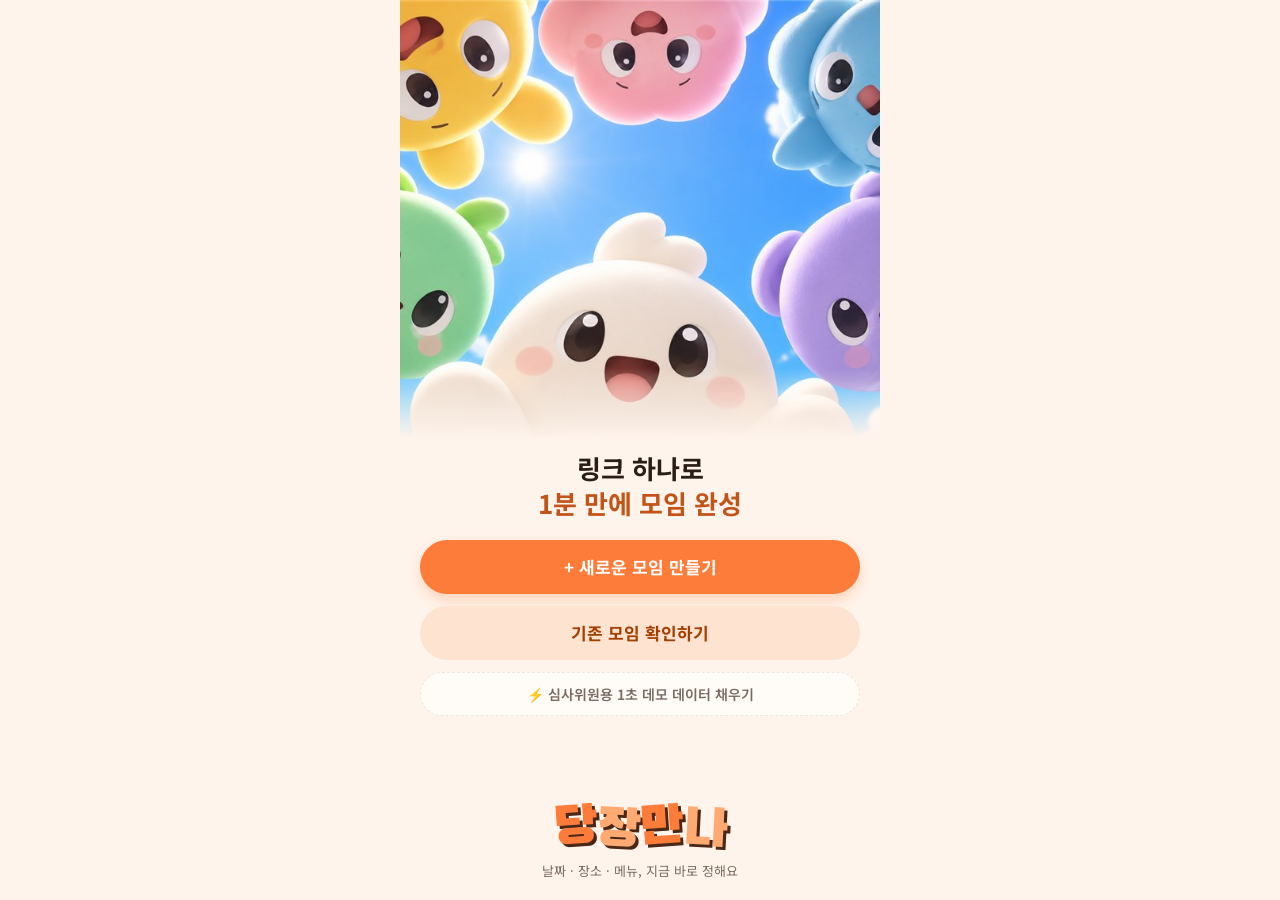
==== index.html @ 0155b20d "[현서] Vercel 연결용 임시 첫 화면(index.html = 모의앱 v4.1 복사본) 추가 Co-Authored-By: Claude Opus 5.5 <noreply@anthr" ====
<!-- 임시 첫 화면: 콘텐츠팀 모의앱 v4.1 복사본. 빌드팀 뼈대(index.html + css/ + js/)가 완성되면 교체합니다. -->
<!DOCTYPE html>
<html lang="ko">
<head>
<meta charset="utf-8">
<meta name="viewport" content="width=device-width, initial-scale=1, viewport-fit=cover">
<title>당장만나 (모의 앱 v4.1)</title>
<link rel="preconnect" href="https://fonts.googleapis.com">
<link rel="preconnect" href="https://fonts.gstatic.com" crossorigin>
<link href="https://fonts.googleapis.com/css2?family=Black+Han+Sans&family=Noto+Sans+KR:wght@400;500;600;700&display=swap" rel="stylesheet">
<style>
/* v3.0 색상: PwC 강조 1~3 + 따뜻한 갈색 보조색, 주황 박스 위 흰 글자 (라이트 테마 전용) */
:root{
  --primary:#FE7C39; --primary-press:#FD5108; --accent1:#FD5108; --peach:#FFAA72;
  --peach-soft:#FFE3D1; --page:#FFF4EC; --card:#FFFFFF; --line:#F1E4DA;
  --brown:#4A2716; --accent:#C2541A; --on-soft:#A33F00;
  --sky:#2F6FD6; --rose:#C8344E; --disabled:#C9BDB4;
  --text:#2B1E16; --text2:#7A6A5F;
  --like-bg:#E6F4EC; --like:#2A7353; --dis-bg:#FDECEF;
  --t-peach:#FFE3D1; --t-mint:#DDF2E6; --t-sky:#DDEBFB; --t-lilac:#EEE4FB; --t-butter:#FFF1C9;
  color-scheme:light;
}
@media (prefers-color-scheme: dark){ :root:not([data-theme="light"]){ --page:#FFF4EC; --text:#2B1E16; } }
:root[data-theme="dark"]{ --page:#FFF4EC; --text:#2B1E16; }
:root{box-sizing:border-box;padding-top:env(safe-area-inset-top,0px);padding-bottom:env(safe-area-inset-bottom,0px)}
html{scroll-padding-top:env(safe-area-inset-top,0px)}
*,*::before,*::after{box-sizing:border-box;margin:0;padding:0}
body{font-family:"Pretendard","Noto Sans KR","Noto Sans CJK KR",sans-serif;background:var(--page);color:var(--text);font-size:16px;line-height:1.5;-webkit-font-smoothing:antialiased}
button{font:inherit;color:inherit;background:none;border:0;cursor:pointer}
input{font:inherit;color:inherit}
:focus-visible{outline:2px solid var(--accent);outline-offset:2px}
#app{max-width:480px;margin:0 auto;background:var(--page)}
.screen{min-height:100vh;min-height:100dvh;display:flex;flex-direction:column}
.fixed{height:100vh;height:100dvh;overflow:hidden}
.head{display:flex;align-items:center;gap:6px;padding:14px 16px 12px;position:sticky;top:env(safe-area-inset-top,0px);background:var(--page);z-index:5}
.head h1{font-size:20px;font-weight:700;flex:1;white-space:nowrap;overflow:hidden;text-overflow:ellipsis}
.back{font-size:26px;line-height:1;width:30px;height:30px;color:var(--text2)}
.body{padding:8px 16px 28px;display:flex;flex-direction:column;gap:12px;flex:1}

.btn{height:54px;border-radius:999px;font-size:17px;font-weight:700;display:flex;align-items:center;justify-content:center;width:100%;padding:0 16px;white-space:nowrap}
.btn-primary{background:var(--primary);color:#fff;box-shadow:0 6px 14px rgba(254,124,57,.28)}
.btn-primary:active{background:var(--primary-press)}
.btn-soft{background:var(--peach-soft);color:var(--on-soft)}
.btn-ghost{height:44px;font-size:14px;font-weight:600;color:var(--text2);border:1.5px dashed var(--line);background:rgba(255,255,255,.6)}
.btn-sm{height:34px;padding:0 16px;border-radius:999px;background:var(--primary);color:#fff;font-size:14px;font-weight:700;flex-shrink:0}

.label{font-size:15px;font-weight:700;color:var(--accent)}
.field{display:flex;flex-direction:column;gap:8px}
.field label{font-size:16px;font-weight:600;color:var(--text2)}
.field label small{font-size:14px;font-weight:400}
.inp{height:54px;border-radius:16px;background:var(--card);border:1px solid var(--line);padding:0 18px;font-size:17px;width:100%}
.inp::placeholder{color:#A0918A;font-size:16px}
.err{font-size:14px;color:var(--rose)}
.hint{font-size:13px;color:var(--text2);padding-left:4px}

.card{background:var(--card);border-radius:22px;padding:16px;display:flex;flex-direction:column;gap:8px;box-shadow:0 2px 10px rgba(122,74,40,.06)}
.card-h{display:flex;align-items:center;gap:10px}
.card-h .ttl{font-size:16px;font-weight:700;flex:1}
.tile{width:34px;height:34px;border-radius:11px;display:flex;align-items:center;justify-content:center;flex-shrink:0}
.tile svg{width:18px;height:18px}
.more{font-size:14px;color:var(--text2);padding:4px 0 4px 8px}
.r1{font-size:18px;font-weight:700;display:flex;flex-wrap:wrap;align-items:center;gap:6px;margin-top:2px}
.rn{font-size:14px;color:var(--text2)}
.nw{white-space:nowrap}
.badge{background:var(--primary);color:#fff;font-size:12px;font-weight:700;border-radius:999px;padding:3px 10px;white-space:nowrap}

.grid3{display:grid;grid-template-columns:repeat(3,1fr);gap:8px}
.grid2{display:grid;grid-template-columns:1fr 1fr;gap:8px}
.chip{height:46px;border-radius:999px;border:1px solid var(--line);background:var(--card);font-size:16px;color:var(--text);white-space:nowrap;width:100%}
.chip.on{background:var(--primary);border-color:var(--primary);color:#fff;font-weight:700}
.chip.on.dark{background:var(--brown);border-color:var(--brown)}
/* v3.1 항목별 선택 색: 날짜·시간=주황, 장소=하늘, 희망=민트, 기피=로즈, 음주=라벤더 */
.c-time .chip.on{background:#FFE3D1;border:1.5px solid #FFAA72;color:#A33F00}
.c-place .chip.on{background:#DDEBFB;border:1.5px solid #8DB4EE;color:#2F65BF}
.c-like .chip.on{background:#DDF2E6;border:1.5px solid #86CDA6;color:#23784F}
.c-dis .chip.on{background:#FDE3E8;border:1.5px solid #EE9AAA;color:#B83A52}
.c-drink .chip.on{background:#EEE4FB;border:1.5px solid #B9A0EC;color:#6A45B0}
.label.l-place{color:#2F65BF}.label.l-like{color:#23784F}.label.l-dis{color:#B83A52}.label.l-drink{color:#7046C2}
.sec{background:var(--card);border-radius:22px;padding:14px 12px;display:flex;flex-direction:column;gap:10px;box-shadow:0 2px 10px rgba(122,74,40,.06)}
.sec .label{padding-left:4px}
.chip:disabled{color:#B3A49A;background:#FBF6F2;border-color:#F1E4DA;cursor:default}
.chip.sym{font-size:20px}
.idchip{display:inline-flex;align-items:center;height:30px;padding:0 12px;border-radius:999px;background:var(--card);border:1px solid var(--line);font-size:13px;white-space:nowrap}

/* 01 */
.entry{position:relative;height:100vh;height:100dvh;display:flex;flex-direction:column;background:linear-gradient(#FFF4EC,#FFF4EC)}
.hero{position:relative;width:100%;height:min(440px,52vh);flex-shrink:0;overflow:hidden}
.hero img{display:block;width:100%;height:100%;object-fit:cover;object-position:center 40%}
.hero::after{content:"";position:absolute;left:0;right:0;bottom:0;height:72px;background:linear-gradient(rgba(255,244,236,0),var(--page))}
.entry-main{flex:1;display:flex;flex-direction:column;padding:0 20px;gap:12px;min-height:0}
.entry-main h2{font-size:26px;font-weight:700;line-height:1.35;text-align:center;margin:10px 0 8px}
.entry-main h2 span{display:block;color:var(--accent)}
.brand{text-align:center;margin-top:auto;padding:6px 0 20px}
.brand b{font-family:"Black Han Sans","Noto Sans KR",sans-serif;font-weight:400;font-size:52px;color:var(--primary);text-shadow:3px 3px 0 var(--brown);line-height:1.1;display:inline-block}
.brand b i{font-style:normal;display:inline-block}
.brand b i:nth-child(odd){transform:rotate(-4deg)}
.brand b i:nth-child(even){transform:rotate(3deg) translateY(2px);color:var(--peach)}
.brand p{font-size:13px;color:var(--text2);margin-top:2px}

/* 02 */
.box{background:var(--card);border-radius:20px;padding:14px 16px;display:flex;align-items:center;justify-content:space-between;gap:10px;height:84px;box-shadow:0 2px 10px rgba(122,74,40,.06)}
.box .k{font-size:14px;color:var(--text2);font-weight:500}
.box .v{font-size:20px;font-weight:700;letter-spacing:.02em;white-space:nowrap;overflow:hidden;text-overflow:ellipsis}
.box>div{min-width:0}
.note{font-size:15px;font-weight:600;color:var(--accent);text-align:center}
.note2{font-size:14px;color:var(--text2);text-align:center}

/* 04 */
.section-t{font-size:21px;font-weight:700}
.calcard{background:var(--card);border-radius:22px;padding:14px 12px;box-shadow:0 2px 10px rgba(122,74,40,.06);display:flex;flex-direction:column;gap:8px}
.cal-nav{display:flex;align-items:center;justify-content:space-between;font-weight:700;font-size:17px;padding:0 4px}
.cal-nav span{color:var(--disabled);font-weight:400;padding:0 8px}
.cal{display:grid;grid-template-columns:repeat(7,1fr);gap:4px}
.wd{text-align:center;font-size:14px;color:var(--text2);font-weight:500}
.wd.sun,.day.sun{color:var(--rose)} .wd.sat,.day.sat{color:var(--sky)}
.day{height:46px;border-radius:14px;border:1.5px solid transparent;display:flex;align-items:center;justify-content:center;gap:4px;font-size:16px;font-weight:700}
.day.has{background:var(--peach-soft)}
.day.act{border-color:var(--primary)}
.dots{display:flex;flex-direction:column;gap:3px}
.dot{width:7px;height:7px;border-radius:50%;border:1.3px solid var(--primary);display:block}
.dot.f{background:var(--primary)}
.slot-row{display:flex;justify-content:space-between;align-items:baseline;margin-top:4px}
.slot-row b{font-size:17px}
.legend{display:flex;align-items:center;gap:6px;font-size:14px;color:var(--text2)}
.drink-msg{font-size:14px;color:#5E3BA6;background:#F7F2FE;border-radius:14px;padding:10px 14px;text-align:center;font-weight:600}

/* 05 */
.idrow{display:flex;align-items:center;gap:6px}
.idrow .cnt{margin-left:auto;font-size:14px;color:var(--text2);white-space:nowrap}
.mbox{border-radius:16px;padding:12px;display:flex;flex-direction:column;gap:4px;font-size:14px;min-width:0}
.mbox.like{background:var(--like-bg)} .mbox.like b{color:var(--like)}
.mbox.dis{background:var(--dis-bg)} .mbox.dis b{color:var(--rose)}
.mbox b{font-size:14px;margin-bottom:2px}
.mrow{display:flex;flex-direction:column;line-height:1.45}
.mtie{font-size:12px;font-weight:700;opacity:.75}
.dtile{border-radius:999px;background:var(--page);height:44px;display:flex;align-items:center;justify-content:center;gap:4px;font-size:15px;font-weight:700}
.dtile span{font-weight:500;color:var(--text2);font-size:14px}
.dtile.top{background:var(--primary);color:#fff}.dtile.top span{color:#fff}
.rec{font-size:14px;color:var(--text2);text-align:center;padding:2px 0}
.rec u{text-underline-offset:3px}
.notecard .ttl{color:var(--text)}
.notecard li{font-size:14px;color:var(--text);list-style:none;padding:3px 0}
.notecard li b{font-weight:600}
.sum{background:#F2F5FC;border-radius:16px;padding:14px 16px;font-size:14px;line-height:1.75}
.sum .st{font-weight:700;margin-bottom:6px}
.sum .sl{font-weight:700;margin-top:6px}
.sum .si{padding-left:14px}
.sum .link{margin-top:8px;color:var(--text2);overflow-wrap:anywhere}

/* 팝업·시트·토스트 */
.dim{position:fixed;inset:0;background:rgba(43,30,22,.45);display:flex;align-items:center;justify-content:center;padding:24px;z-index:20}
.pop{background:var(--card);border-radius:24px;padding:30px 20px 18px;max-width:320px;width:100%;text-align:center;display:flex;flex-direction:column;gap:20px}
.pop p{font-size:19px;font-weight:700}
.dim.sheet{align-items:flex-end;padding:0}
.sheet-box{background:var(--card);border-radius:24px 24px 0 0;max-width:480px;width:100%;max-height:85vh;overflow:auto;padding:10px 16px calc(16px + env(safe-area-inset-bottom,0px))}
.grab{width:40px;height:4px;border-radius:2px;background:var(--line);margin:0 auto 14px}
.sheet-box h3{font-size:19px;margin-bottom:4px}
.sheet-sec{font-size:15px;font-weight:700;margin:14px 0 2px}
.rk{padding:12px 0;border-top:1px solid var(--line);display:flex;flex-direction:column;gap:8px}
.rk-t{font-size:16px;font-weight:700;display:flex;flex-wrap:wrap;gap:6px;align-items:center}
.rk-t em{font-style:normal;font-size:14px;color:var(--text2);font-weight:500}
.voters{display:flex;flex-wrap:wrap;gap:6px}
.voters .idchip{background:var(--page);border-color:var(--page)}
.toast{position:fixed;left:50%;bottom:calc(32px + env(safe-area-inset-bottom,0px));transform:translateX(-50%);background:var(--brown);color:#fff;font-size:14px;padding:10px 16px;border-radius:999px;z-index:30;max-width:90%;text-align:center}
@media (prefers-reduced-motion:no-preference){.sheet-box{animation:up .2s ease-out}@keyframes up{from{transform:translateY(24px);opacity:.6}}.drink-msg{animation:fade .25s ease-out}@keyframes fade{from{opacity:0;transform:translateY(-4px)}}}
</style>
</head>
<body>
<div id="app"></div>
<div id="layer"></div>
<script>
/* ===== 데이터 (화면별_샘플데이터_v3.0.json과 같은 내용) ===== */
const DATA = {"config": {"PLACES": ["강남", "잠실", "여의도", "성수", "종로", "홍대", "용산", "이태원", "문래"], "MENUS": ["한식", "중식", "양식", "일식", "아시안", "멕시칸", "샐러드"], "SLOTS": ["점심", "저녁"], "DRINK": [{"value": "O", "label": "○", "message": "오늘은 달려봐요! 끝까지 함께할게요 🍻"}, {"value": "△", "label": "△", "message": "분위기 보고 가볍게 한두 잔 할게요"}, {"value": "X", "label": "✕", "message": "오늘은 쉬어갈게요. 음료로 건배해요 🥤"}], "MENU_DB": {"한식": [["보쌈", []], ["김치찌개", ["매운"]], ["닭갈비", ["밀", "매운"]], ["비빔밥", ["계란"]], ["해물파전", ["갑각류", "조개류", "밀", "계란"]]], "중식": [["짜장면", ["밀"]], ["마라탕", ["땅콩", "밀", "매운"]], ["탕수육", ["밀", "계란"]], ["딤섬", ["밀", "갑각류"]]], "양식": [["스테이크", []], ["파스타", ["밀", "우유"]], ["리조또", ["우유"]], ["피자", ["밀", "우유"]]], "일식": [["규동", []], ["초밥", ["갑각류", "조개류"]], ["돈카츠", ["밀", "계란"]], ["라멘", ["밀", "계란"]]], "아시안": [["쌀국수", []], ["분짜", ["땅콩"]], ["팟타이", ["땅콩", "갑각류", "계란"]], ["똠얌꿍", ["갑각류", "매운"]]], "멕시칸": [["타코", ["밀"]], ["부리토", ["밀", "우유"]], ["퀘사디아", ["밀", "우유"]], ["나초", ["우유"]]], "샐러드": [["포케", []], ["연어샐러드", []], ["리코타 샐러드", ["우유"]], ["견과류 샐러드볼", ["견과류", "땅콩"]]]}}, "meeting": {"name": "콘텐츠팀 회식", "code": "K7M2Q9", "inviteLink": "https://…/k7m2q9", "hostId": "조서윤2493", "createdAt": "2026-10-12T09:30:00+09:00", "responseMonth": "2026-10"}, "participants": [{"id": "조서윤2493", "isHost": true, "note": "", "slots": ["2026-10-16|저녁", "2026-10-23|저녁", "2026-10-30|점심"], "places": ["강남", "성수"], "likes": ["한식", "일식"], "dislikes": ["중식"], "drink": "O"}, {"id": "김민준3184", "isHost": false, "note": "갑각류 알레르기가 있어요", "slots": ["2026-10-16|저녁", "2026-10-22|저녁", "2026-10-23|저녁"], "places": ["강남", "여의도", "성수"], "likes": ["한식", "양식", "일식"], "dislikes": ["멕시칸"], "drink": "O"}, {"id": "이서현5521", "isHost": false, "note": "매운 음식은 잘 못 먹어요", "slots": ["2026-10-23|저녁", "2026-10-30|점심"], "places": ["성수", "종로"], "likes": ["일식", "아시안"], "dislikes": ["중식", "멕시칸"], "drink": "△"}, {"id": "박도윤7709", "isHost": false, "note": "", "slots": ["2026-10-16|저녁", "2026-10-22|저녁", "2026-10-23|저녁"], "places": ["강남", "홍대"], "likes": ["한식", "중식", "멕시칸"], "dislikes": ["샐러드"], "drink": "O"}, {"id": "최하린2046", "isHost": false, "note": "땅콩 알레르기가 있어요", "slots": ["2026-10-23|저녁", "2026-10-30|점심"], "places": ["여의도", "강남"], "likes": ["한식", "샐러드", "일식"], "dislikes": ["중식"], "drink": "X"}, {"id": "정우진8832", "isHost": false, "note": "", "slots": ["2026-10-16|저녁", "2026-10-22|저녁", "2026-10-23|저녁", "2026-10-24|저녁"], "places": ["강남", "성수", "이태원"], "likes": ["한식", "양식"], "dislikes": ["아시안"], "drink": "O"}, {"id": "강지아4415", "isHost": false, "note": "우유가 들어간 음식은 피하고 있어요", "slots": ["2026-10-16|저녁", "2026-10-23|저녁"], "places": ["성수", "종로"], "likes": ["아시안", "일식"], "dislikes": ["양식", "중식"], "drink": "△"}, {"id": "윤시우6290", "isHost": false, "note": "", "slots": ["2026-10-22|저녁", "2026-10-23|저녁", "2026-10-30|점심"], "places": ["종로", "강남"], "likes": ["한식", "아시안", "멕시칸"], "dislikes": ["샐러드"], "drink": "O"}, {"id": "한예린1357", "isHost": false, "note": "마라탕은 못 먹어요", "slots": ["2026-10-16|저녁", "2026-10-23|저녁"], "places": ["성수", "여의도", "문래"], "likes": ["한식", "일식", "양식"], "dislikes": ["중식", "멕시칸"], "drink": "△"}, {"id": "오지훈9064", "isHost": false, "note": "조개류 알레르기가 있어요", "slots": ["2026-10-16|저녁", "2026-10-23|저녁", "2026-10-31|점심"], "places": ["강남", "용산"], "likes": ["한식", "중식"], "dislikes": ["아시안"], "drink": "X"}]};
const {PLACES,MENUS,SLOTS,DRINK,MENU_DB} = DATA.config;
const YEAR=2026, MONTH=10, WD=["일","월","화","수","목","금","토"];

const S={screen:"home",meeting:null,draft:null,activeDay:null,err:{},notesOpen:false,recIdx:0};
const genCode=()=>Array.from({length:6},()=>"ABCDEFGHJKLMNPQRSTUVWXYZ23456789"[Math.floor(Math.random()*32)]).join("");
const newMeeting=(name,code=genCode())=>({name,code,link:`https://…/${code.toLowerCase()}`,people:[]});

/* ===== 집계 ===== */
const dateOf=k=>{const [y,m,d]=k.split("|")[0].split("-").map(Number);return new Date(y,m-1,d);};
function slotLabel(k){const dt=dateOf(k);return `${dt.getMonth()+1}/${String(dt.getDate()).padStart(2,"0")}(${WD[dt.getDay()]}) ${k.split("|")[1]}`;}
const dayKey=(m,d)=>`${YEAR}-${String(m).padStart(2,"0")}-${String(d).padStart(2,"0")}`;
function rank(counts,order){
  const arr=Object.entries(counts).filter(([,v])=>v>0).sort((a,b)=>b[1]-a[1]||order(a[0],b[0]));
  const gs=[]; arr.forEach(([k,v])=>{const r=1+arr.filter(([,w])=>w>v).length; if(r>3)return;
    let g=gs.find(g=>g.rank===r); if(!g){g={rank:r,votes:v,items:[]};gs.push(g);} g.items.push(k);});
  gs.forEach(g=>g.label=(g.items.length>1?"공동 ":"")+g.rank+"위"); return gs;
}
const byList=L=>(a,b)=>L.indexOf(a)-L.indexOf(b);
function tally(f){const c={};S.meeting.people.forEach(p=>p[f].forEach(x=>c[x]=(c[x]||0)+1));return c;}
const voters=(f,it)=>S.meeting.people.filter(p=>p[f].includes(it)).map(p=>p.id);
function results(){
  const ppl=S.meeting.people, drink={}; DRINK.forEach(d=>drink[d.value]=ppl.filter(p=>p.drink===d.value).length);
  return {n:ppl.length, dates:rank(tally("slots"),(a,b)=>a<b?-1:1), places:rank(tally("places"),byList(PLACES)),
    likes:rank(tally("likes"),byList(MENUS)), dislikes:rank(tally("dislikes"),byList(MENUS)), drink,
    notes:ppl.filter(p=>p.note).map(p=>({id:p.id,note:p.note}))};
}
function recommendations(R){ if(!R.likes.length) return []; const t=R.notes.map(x=>x.note).join(" ");
  return R.likes[0].items.flatMap(c=>(MENU_DB[c]||[]).filter(([nm,tags])=>!tags.some(x=>t.includes(x))&&!t.includes(nm)).map(([nm])=>nm)); }
function summaryLines(R){
  const L=[["t",`[${S.meeting.name}] 모임 결과 요약 (${R.n}명 참여)`]];
  L.push(["l","날짜"]); R.dates.forEach(g=>L.push(["i",`${g.label} ${g.items.map(slotLabel).join(" · ")} (${g.votes}표)`+(g.rank===1&&g.votes===R.n?" [만장일치]":"")]));
  if(R.places.length){L.push(["l","장소"]); R.places.forEach(g=>L.push(["i",`${g.label} ${g.items.join(" · ")} (${g.votes}표)`]));}
  const lk=R.likes.filter(g=>g.rank<=2).flatMap(g=>g.items).join(", "), dk=R.dislikes.length?R.dislikes[0].items.join(", "):"";
  if(lk||dk){L.push(["l","메뉴"]); if(lk)L.push(["i",`좋아요 ${lk}`]); if(dk)L.push(["i",`싫어요 ${dk}`]);}
  const d=Object.entries(R.drink).filter(([,v])=>v>0).map(([k,v])=>`${k} ${v}`).join(" · ");
  L.push(["l","술자리"],["i",d||"응답 없음"],["u",`상세 결과 보기: ${S.meeting.link}`]); return L;
}
const summaryText=R=>{const L=summaryLines(R);return L.map(([t,s],i)=>t==="i"?"  "+s:(t==="l"&&L[i-1][0]==="t"?"\n"+s:t==="u"?"\n"+s:s)).join("\n");};

/* ===== 유틸 ===== */
const esc=s=>String(s).replace(/[&<>"']/g,c=>({"&":"&amp;","<":"&lt;",">":"&gt;",'"':"&quot;","'":"&#39;"}[c]));
function toast(m){const t=document.createElement("div");t.className="toast";t.textContent=m;document.body.appendChild(t);setTimeout(()=>t.remove(),1800);}
async function copy(text,btn){try{await navigator.clipboard.writeText(text);}catch(e){const ta=document.createElement("textarea");ta.value=text;document.body.appendChild(ta);ta.select();try{document.execCommand("copy");}catch(_){}ta.remove();}
  if(btn){const o=btn.textContent;btn.textContent="복사됨";setTimeout(()=>btn.textContent=o,1500);}}
function go(s){S.screen=s;S.err={};render();window.scrollTo(0,0);}
const head=(t,back)=>`<div class="head">${back?`<button class="back" aria-label="뒤로" onclick="go('${back}')">‹</button>`:""}<h1>${esc(t)}</h1></div>`;
const ICON={
  cal:`<svg viewBox="0 0 24 24" fill="none" stroke="#E0662A" stroke-width="2" stroke-linecap="round"><rect x="3.5" y="5" width="17" height="15" rx="3"/><path d="M3.5 10h17M8 3v4M16 3v4"/></svg>`,
  pin:`<svg viewBox="0 0 24 24" fill="none" stroke="#3E7BD6" stroke-width="2" stroke-linecap="round"><path d="M12 21s-7-6.2-7-11.5a7 7 0 0 1 14 0C19 14.8 12 21 12 21z"/><circle cx="12" cy="9.5" r="2.5"/></svg>`,
  fork:`<svg viewBox="0 0 24 24" fill="none" stroke="#2F8A60" stroke-width="2" stroke-linecap="round"><path d="M7 3v8M4.5 3v5a2.5 2.5 0 0 0 5 0V3M7 11v10M16.5 3c-2 1.5-2.5 4-2.5 7h3v11"/></svg>`,
  cup:`<svg viewBox="0 0 24 24" fill="none" stroke="#8B5CD6" stroke-width="2" stroke-linecap="round"><path d="M6 4h12l-1.5 15a2 2 0 0 1-2 1.8h-5a2 2 0 0 1-2-1.8z"/><path d="M6.5 9h11"/></svg>`,
  bang:`<svg viewBox="0 0 24 24" fill="none" stroke="#B88A00" stroke-width="2.4" stroke-linecap="round"><circle cx="12" cy="12" r="9"/><path d="M12 7.5v5.5"/><circle cx="12" cy="16.6" r=".5" fill="#B88A00"/></svg>`,
  sum:`<svg viewBox="0 0 24 24" fill="none" stroke="#4F67A8" stroke-width="2" stroke-linecap="round"><rect x="5" y="3.5" width="14" height="17" rx="3"/><path d="M9 8.5h6M9 12h6M9 15.5h4"/></svg>`
};
const tile=(ic,bg)=>`<span class="tile" style="background:${bg}">${ICON[ic]}</span>`;

/* ===== 01 진입 일러스트: 자체 제작 3D 느낌 캐릭터 ===== */
const PAL={peach:["#FFE2D2","#FFB590","#E9875A"],mint:["#E2F8EC","#A3E3C4","#5DB792"],sky:["#E3F1FF","#A6D0FF","#5E99E6"],lilac:["#F3EAFF","#CDB4F7","#9779D6"],butter:["#FFF7D2","#FFE183","#E2B43A"]};
function gdefs(){return Object.entries(PAL).map(([k,[l,b,d]])=>`<radialGradient id="g-${k}" cx="36%" cy="30%" r="78%"><stop offset="0" stop-color="${l}"/><stop offset=".55" stop-color="${b}"/><stop offset="1" stop-color="${d}"/></radialGradient>`).join("");}
function eye(x,look){return `<g transform="translate(${x} -4)"><ellipse rx="11.5" ry="13.5" fill="url(#g-eye)"/><ellipse cx="${look}" cy="2.5" rx="7.2" ry="9" fill="url(#g-pupil)"/><circle cx="${look-2.5}" cy="-2" r="3.2" fill="#fff"/><circle cx="${look+2.5}" cy="6" r="1.4" fill="#fff" opacity=".9"/></g>`;}
function critter(x,y,s,col,ear,mouth,look=1){
  const g=`url(#g-${col})`, dk=PAL[col][2];
  const ears={
    bunny:`<ellipse cx="-16" cy="-52" rx="10" ry="27" fill="${g}" transform="rotate(-12 -16 -52)"/><ellipse cx="16" cy="-52" rx="10" ry="27" fill="${g}" transform="rotate(12 16 -52)"/><ellipse cx="-16" cy="-50" rx="4.5" ry="17" fill="#FFC6CF" transform="rotate(-12 -16 -50)"/><ellipse cx="16" cy="-50" rx="4.5" ry="17" fill="#FFC6CF" transform="rotate(12 16 -50)"/>`,
    bear:`<circle cx="-30" cy="-28" r="14" fill="${g}"/><circle cx="30" cy="-28" r="14" fill="${g}"/><circle cx="-30" cy="-28" r="6.5" fill="#FFD0C2"/><circle cx="30" cy="-28" r="6.5" fill="#FFD0C2"/>`,
    cat:`<path d="M-38 -12 Q-36 -44 -30 -48 Q-20 -40 -10 -34 Z" fill="${g}"/><path d="M38 -12 Q36 -44 30 -48 Q20 -40 10 -34 Z" fill="${g}"/><path d="M-30 -22 L-29 -38 L-18 -32 Z" fill="#FFC6CF"/><path d="M30 -22 L29 -38 L18 -32 Z" fill="#FFC6CF"/>`,
    sprout:`<path d="M0 -38 C-2 -50 0 -56 2 -60" stroke="#5DB792" stroke-width="3.5" fill="none" stroke-linecap="round"/><ellipse cx="-9" cy="-60" rx="10" ry="6" fill="url(#g-mint)" transform="rotate(-25 -9 -60)"/><ellipse cx="12" cy="-62" rx="11" ry="6.5" fill="url(#g-mint)" transform="rotate(20 12 -62)"/>`,
    antenna:`<path d="M-12 -36 Q-20 -54 -24 -58 M12 -36 Q20 -54 24 -58" stroke="${dk}" stroke-width="3" fill="none" stroke-linecap="round"/><circle cx="-25" cy="-60" r="7" fill="url(#g-peach)"/><circle cx="25" cy="-60" r="7" fill="url(#g-butter)"/>`
  }[ear];
  const m={smile:`<path d="M-7 15 q7 7 14 0" stroke="#5A2E1A" stroke-width="2.6" fill="none" stroke-linecap="round"/>`,
    open:`<path d="M-8 13 q8 12 16 0 z" fill="#7A2E22"/><path d="M-4 18 q4 4 8 0" fill="#FF8C8C"/>`,
    yum:`<path d="M-7 14 q7 7 14 0" stroke="#5A2E1A" stroke-width="2.6" fill="none" stroke-linecap="round"/><ellipse cx="4" cy="20" rx="3.5" ry="4" fill="#FF8C8C"/>`}[mouth];
  return `<g transform="translate(${x} ${y}) scale(${s})" filter="url(#soft)">
    <ellipse cx="0" cy="62" rx="52" ry="48" fill="${g}"/>
    ${ears}
    <ellipse cx="0" cy="0" rx="45" ry="41" fill="${g}"/>
    <ellipse cx="-17" cy="-23" rx="13" ry="7" fill="#fff" opacity=".5" transform="rotate(-25 -17 -23)"/>
    ${eye(-15,look)}${eye(15,look)}
    <ellipse cx="-29" cy="12" rx="8" ry="5" fill="#FF8FA3" opacity=".45"/><ellipse cx="29" cy="12" rx="8" ry="5" fill="#FF8FA3" opacity=".45"/>
    ${m}
  </g>`;
}
const hand=(x,y,col)=>`<ellipse cx="${x}" cy="${y}" rx="11" ry="9" fill="url(#g-${col})"/>`;
function scene(){
  const chars=[[58,238,.78,"sky","bear","smile",2],[126,214,.88,"peach","bunny","open",1],[195,200,.98,"butter","sprout","yum",0],[264,214,.88,"lilac","cat","smile",-1],[332,238,.78,"mint","antenna","open",-2]];
  const sparkle=(x,y,r,c)=>`<path d="M${x} ${y-r} Q${x} ${y} ${x+r} ${y} Q${x} ${y} ${x} ${y+r} Q${x} ${y} ${x-r} ${y} Q${x} ${y} ${x} ${y-r}Z" fill="${c}"/>`;
  return `<svg class="scene" viewBox="0 0 390 420" preserveAspectRatio="xMidYMax slice" role="img" aria-label="동글동글한 친구들이 식탁에 모여 맛있는 음식을 먹는 그림" xmlns="http://www.w3.org/2000/svg">
  <defs>${gdefs()}
    <linearGradient id="sky" x1="0" y1="0" x2="0" y2="1"><stop offset="0" stop-color="#9ED2FF"/><stop offset=".45" stop-color="#D3EBFF"/><stop offset=".8" stop-color="#FFEADC"/><stop offset="1" stop-color="#FFF4EC"/></linearGradient>
    <radialGradient id="sun" cx="80%" cy="12%" r="40%"><stop offset="0" stop-color="#fff" stop-opacity=".95"/><stop offset=".25" stop-color="#FFF6D6" stop-opacity=".6"/><stop offset="1" stop-color="#fff" stop-opacity="0"/></radialGradient>
    <radialGradient id="g-eye" cx="45%" cy="35%" r="70%"><stop offset="0" stop-color="#fff"/><stop offset=".8" stop-color="#F4F7FB"/><stop offset="1" stop-color="#DCE3EE"/></radialGradient>
    <radialGradient id="g-pupil" cx="40%" cy="35%" r="70%"><stop offset="0" stop-color="#3D5A9C"/><stop offset=".6" stop-color="#1E2A55"/><stop offset="1" stop-color="#0F1530"/></radialGradient>
    <linearGradient id="g-table" x1="0" y1="0" x2="0" y2="1"><stop offset="0" stop-color="#FFFDFA"/><stop offset="1" stop-color="#F6E3D3"/></linearGradient>
    <radialGradient id="g-pot" cx="40%" cy="30%" r="80%"><stop offset="0" stop-color="#8A5638"/><stop offset=".6" stop-color="#5A321E"/><stop offset="1" stop-color="#3A1E10"/></radialGradient>
    <radialGradient id="g-soup" cx="45%" cy="40%" r="70%"><stop offset="0" stop-color="#FFB27A"/><stop offset="1" stop-color="#F06A3A"/></radialGradient>
    <radialGradient id="g-plate" cx="45%" cy="35%" r="70%"><stop offset="0" stop-color="#fff"/><stop offset="1" stop-color="#EADFD6"/></radialGradient>
    <radialGradient id="g-chick" cx="35%" cy="30%" r="80%"><stop offset="0" stop-color="#F7B57A"/><stop offset="1" stop-color="#B9652E"/></radialGradient>
    <filter id="soft" x="-30%" y="-30%" width="160%" height="160%"><feDropShadow dx="0" dy="5" stdDeviation="5" flood-color="#9A5A3A" flood-opacity=".18"/></filter>
    <filter id="blur"><feGaussianBlur stdDeviation="6"/></filter>
  </defs>
  <rect width="390" height="420" fill="url(#sky)"/><rect width="390" height="420" fill="url(#sun)"/>
  <g fill="#fff" opacity=".9" filter="url(#blur)"><ellipse cx="40" cy="120" rx="60" ry="24"/><ellipse cx="80" cy="104" rx="36" ry="22"/><ellipse cx="350" cy="150" rx="64" ry="22"/><ellipse cx="300" cy="140" rx="34" ry="18"/></g>
  <g opacity=".95">${sparkle(306,46,9,"#fff")}${sparkle(90,60,6,"#fff")}${sparkle(40,200,5,"#FFAA72")}${sparkle(360,210,6,"#FFAA72")}</g>
  ${chars.map(c=>critter(...c)).join("")}
  <ellipse cx="195" cy="352" rx="210" ry="58" fill="#EBCDB7"/>
  <ellipse cx="195" cy="338" rx="210" ry="56" fill="url(#g-table)"/>
  ${chars.map(([x,y,s,col])=>hand(x-34*s,300+ (y-200)*.3,col)+hand(x+34*s,300+(y-200)*.3,col)).join("")}
  <g filter="url(#soft)">
    <ellipse cx="195" cy="318" rx="52" ry="15" fill="url(#g-pot)"/>
    <path d="M143 318 Q146 352 195 354 Q244 352 247 318 Z" fill="url(#g-pot)"/>
    <ellipse cx="195" cy="318" rx="45" ry="11" fill="url(#g-soup)"/>
    <circle cx="180" cy="316" r="5" fill="#fff"/><circle cx="198" cy="320" r="4" fill="#9FE0C1"/><circle cx="212" cy="314" r="4.5" fill="#FFE183"/><ellipse cx="190" cy="312" rx="6" ry="3" fill="#E9875A"/>
  </g>
  <g fill="none" stroke="#fff" stroke-width="5" stroke-linecap="round" opacity=".75"><path d="M180 300 q-8 -12 0 -24"/><path d="M196 298 q8 -12 0 -26"/><path d="M212 300 q-8 -12 0 -22"/></g>
  <g filter="url(#soft)">
    <ellipse cx="88" cy="350" rx="38" ry="11" fill="url(#g-plate)"/>
    <ellipse cx="80" cy="341" rx="15" ry="10" fill="url(#g-chick)"/><ellipse cx="100" cy="343" rx="14" ry="9" fill="url(#g-chick)"/><rect x="108" y="336" width="12" height="5" rx="2.5" fill="#FFF7EC"/><circle cx="121" cy="336" r="3.6" fill="#FFF7EC"/><circle cx="121" cy="341" r="3.6" fill="#FFF7EC"/>
    <ellipse cx="302" cy="350" rx="38" ry="11" fill="url(#g-plate)"/>
    <rect x="280" y="337" width="18" height="12" rx="6" fill="#fff"/><rect x="280" y="334" width="18" height="7" rx="3.5" fill="#FF8C66"/>
    <rect x="304" y="337" width="18" height="12" rx="6" fill="#fff"/><rect x="304" y="334" width="18" height="7" rx="3.5" fill="#FFB27A"/>
    <path d="M22 362 a20 14 0 0 0 40 0 Z" fill="url(#g-sky)"/><path d="M24 362 q18 -18 36 0 Z" fill="#fff"/>
    <path d="M328 362 a20 14 0 0 0 40 0 Z" fill="url(#g-mint)"/><path d="M330 362 q18 -18 36 0 Z" fill="#fff"/>
    <rect x="135" y="318" width="16" height="26" rx="5" fill="#fff" opacity=".9"/><rect x="137" y="326" width="12" height="16" rx="3" fill="#FFC15A"/><rect x="137" y="322" width="12" height="5" rx="2.5" fill="#fff"/>
    <rect x="240" y="318" width="16" height="26" rx="5" fill="#fff" opacity=".9"/><rect x="242" y="327" width="12" height="15" rx="3" fill="#FF9C7A"/>
    <circle cx="158" cy="372" r="9" fill="url(#g-plate)"/><circle cx="158" cy="370" r="5" fill="#FFB590"/>
    <circle cx="232" cy="374" r="9" fill="url(#g-plate)"/><circle cx="232" cy="372" r="5" fill="#A3E3C4"/>
  </g>
</svg>`;
}

/* ===== 화면 ===== */
const V={};
V.home=()=>`<div class="entry"><div class="hero"><img src="[data-uri]" alt="동글동글한 친구들이 파란 하늘 아래에서 반갑게 내려다보는 그림"></div>
  <div class="entry-main">
    <h2>링크 하나로<span>1분 만에 모임 완성</span></h2>
    <button class="btn btn-primary" onclick="go('create')">+ 새로운 모임 만들기</button>
    <button class="btn btn-soft" onclick="openDash()">기존 모임 확인하기</button>
    <button class="btn btn-ghost" onclick="loadDemo()">⚡ 심사위원용 1초 데모 데이터 채우기</button>
    <div class="brand"><b aria-label="당장만나"><i>당</i><i>장</i><i>만</i><i>나</i></b><p>날짜 · 장소 · 메뉴, 지금 바로 정해요</p></div>
  </div></div>`;

V.create=()=>{const m=S.meeting&&S.meeting._fresh?S.meeting:null;return `<div class="screen fixed">${head("새로운 모임 만들기","home")}
<div class="body" style="gap:20px;padding-top:16px">
  <div class="field"><label for="mname">모임 이름</label><input id="mname" class="inp" placeholder="예: 팀 회식" value="${esc(S.draftName||"")}" oninput="S.draftName=this.value"></div>
  ${S.err.name?`<p class="err">${S.err.name}</p>`:""}
  <button class="btn btn-primary" onclick="makeLink()">초대장 링크 생성</button>
  ${m?`<div style="display:flex;flex-direction:column;gap:12px;margin-top:6px">
    <div class="box"><div><p class="k">모임 코드 (6자리)</p><p class="v">${m.code}</p></div><button class="btn-sm" onclick="copy('${m.code}',this)">복사</button></div>
    <div class="box"><div><p class="k">초대 링크</p><p class="v">${esc(m.link)}</p></div><button class="btn-sm" onclick="copy('${esc(m.link)}',this)">복사</button></div>
    <p class="note" style="margin-top:4px">복사해서 모임 참여자에게 전달하세요</p>
  </div>
  <div style="margin-top:40px;display:flex;flex-direction:column;gap:10px">
    <button class="btn btn-soft" onclick="go('join')">초대 링크로 입장하기</button>
    <p class="note2">방장님도 초대 링크로 입장해서 투표해 주세요</p>
  </div>`:""}
</div></div>`;};

V.join=()=>`<div class="screen fixed">${head("초대장 열기","home")}
<div class="body" style="gap:22px;padding-top:20px">
  <div class="field"><label for="jcode">모임 코드</label><input id="jcode" class="inp" maxlength="6" placeholder="예: A1B2C3" value="${esc(S.joinCode??(S.meeting?S.meeting.code:""))}" oninput="S.joinCode=this.value.toUpperCase();this.value=S.joinCode" autocapitalize="characters">${S.err.code?`<p class="err">${S.err.code}</p>`:""}</div>
  <div class="field"><label for="jid">참여자 ID <small>(이름 + 전화번호 뒷 4자리)</small></label><input id="jid" class="inp" placeholder="예: 조서윤2493" value="${esc(S.joinId||"")}" oninput="S.joinId=this.value.trim()">${S.err.id?`<p class="err">${S.err.id}</p>`:""}</div>
  <div class="field"><label for="jnote">확인해주세요 <small>(선택)</small></label><input id="jnote" class="inp" placeholder="예: 갑각류 알레르기, 마라탕 싫어요" value="${esc(S.joinNote||"")}" oninput="S.joinNote=this.value"><p class="hint">알레르기나 못 먹는 음식을 적어주시면 메뉴 추천에서 빼드려요</p></div>
  <button class="btn btn-primary" style="margin-top:6px" onclick="enter()">입장하기</button>
</div></div>`;

function calendar(){const d=S.draft,first=new Date(YEAR,MONTH-1,1).getDay(),days=new Date(YEAR,MONTH,0).getDate();
  let h=WD.map((w,i)=>`<div class="wd${i===0?" sun":i===6?" sat":""}">${w}</div>`).join("");
  for(let i=0;i<first;i++)h+="<div></div>";
  for(let day=1;day<=days;day++){const k=dayKey(MONTH,day),dow=new Date(YEAR,MONTH-1,day).getDay(),sel=SLOTS.map(s=>d.slots.includes(`${k}|${s}`));
    h+=`<button class="day${sel.some(Boolean)?" has":""}${S.activeDay===k?" act":""}${dow===0?" sun":dow===6?" sat":""}" onclick="pickDay('${k}')" aria-label="${MONTH}월 ${day}일"><span>${day}</span><span class="dots">${sel.map(f=>`<i class="dot${f?" f":""}"></i>`).join("")}</span></button>`;}
  return h;}
V.respond=()=>{const d=S.draft,ad=S.activeDay,adL=ad?slotLabel(ad+"|").replace(/\s$/,""):"날짜를 눌러 주세요";
  const chip=(f,v,dark)=>{const on=d[f].includes(v),o=f==="likes"?"dislikes":f==="dislikes"?"likes":null,dis=!on&&(d[f].length>=3||(o&&d[o].includes(v)));
    return `<button class="chip${on?" on":""}${on&&dark?" dark":""}" ${dis?"disabled":""} aria-pressed="${on}" onclick="tog('${f}','${v}')">${v}</button>`;};
  const dm=DRINK.find(x=>x.value===d.drink);
  return `<div class="screen">${head(S.meeting.name,"join")}
<div class="body" style="gap:14px">
  <h2 class="section-t">1. 날짜 선택</h2>
  <div class="calcard"><div class="cal-nav"><span aria-hidden="true">‹</span>${YEAR}년 ${MONTH}월<span aria-hidden="true">›</span></div><div class="cal">${calendar()}</div></div>
  <div class="slot-row"><b>${adL}</b><span class="rn">복수 선택 가능</span></div>
  <div class="grid2 c-time">${SLOTS.map(s=>{const on=ad&&d.slots.includes(`${ad}|${s}`);return `<button class="chip${on?" on":""}" ${ad?"":"disabled"} aria-pressed="${!!on}" onclick="togSlot('${s}')">${s}</button>`;}).join("")}</div>
  <div class="legend"><i class="dot"></i>→<i class="dot f"></i> 점심 · 저녁 (위부터)</div>
  <button class="btn btn-primary" onclick="document.getElementById('sec2').scrollIntoView({behavior:'smooth'})">다음</button>
  <h2 class="section-t" id="sec2" style="margin-top:20px;scroll-margin-top:70px">2. 장소와 메뉴</h2>
  <div class="sec c-place"><p class="label l-place">📍 희망 장소 (최대 3개)</p><div class="grid3">${PLACES.map(p=>chip("places",p)).join("")}</div></div>
  <div class="sec c-like"><p class="label l-like">🙂 희망 메뉴 (최대 3개)</p><div class="grid3">${MENUS.map(m=>chip("likes",m)).join("")}</div></div>
  <div class="sec c-dis"><p class="label l-dis">🙁 기피 메뉴 (최대 3개)</p><div class="grid3">${MENUS.map(m=>chip("dislikes",m)).join("")}</div></div>
  <div class="sec c-drink"><p class="label l-drink">🥂 음주 여부</p>
  <div class="grid3">${DRINK.map(x=>`<button class="chip sym${d.drink===x.value?" on":""}" aria-label="음주 ${x.value}" aria-pressed="${d.drink===x.value}" onclick="S.draft.drink=S.draft.drink==='${x.value}'?null:'${x.value}';keep()">${x.label}</button>`).join("")}</div>
  ${dm?`<p class="drink-msg" aria-live="polite">${esc(dm.message)}</p>`:""}</div>
  <button class="btn btn-primary" style="margin-top:12px" onclick="confirmResp()">확정하기</button>
</div></div>`;};

V.dash=()=>{const R=results(),M=S.meeting,recs=recommendations(R),ids=M.people.map(p=>p.id);
  const it=g=>g.items.map(x=>`<span class="nw">${esc(x)}</span>`).join(" · ");
  const list=(gs,lab,badge)=>gs.length?`<p class="r1">${gs[0].label} ${lab(gs[0])} (${gs[0].votes}표)${badge&&gs[0].votes===R.n?'<span class="badge">만장일치</span>':""}</p>${gs.slice(1).map(g=>`<p class="rn">${g.label} ${lab(g)} (${g.votes}표)</p>`).join("")}`:`<p class="rn">아직 응답이 없어요</p>`;
  const ml=gs=>gs.length?gs.map(g=>g.items.length>1?`<span class="mrow"><span class="mtie">${g.label}</span><span class="nw">${g.items.map(esc).join(" · ")} (${g.votes})</span></span>`:`<span class="mrow nw">${g.label} ${esc(g.items[0])} (${g.votes})</span>`).join(""):`<span class="rn">없음</span>`;
  const top=Math.max(...Object.values(R.drink)), rec=recs.length?recs[S.recIdx%recs.length]:null;
  const sl=summaryLines(R);
  return `<div class="screen">${head(M.name+" 대시보드","home")}
<div class="body">
  <div class="idrow">${ids.slice(0,2).map(i=>`<span class="idchip">${esc(i)}</span>`).join("")}${ids.length>2?`<span class="idchip">+${ids.length-2}</span>`:""}<span class="cnt">참여 ${R.n}명</span></div>
  <div class="card"><div class="card-h">${tile("cal","var(--t-peach)")}<span class="ttl">날짜</span><button class="more" onclick="detail('slots')">상세 ›</button></div>${list(R.dates,g=>g.items.map(slotLabel).join(" · "),true)}</div>
  <div class="card"><div class="card-h">${tile("pin","var(--t-sky)")}<span class="ttl">장소</span><button class="more" onclick="detail('places')">상세 ›</button></div>${list(R.places,it)}</div>
  <div class="card"><div class="card-h">${tile("fork","var(--t-mint)")}<span class="ttl">메뉴</span><button class="more" onclick="detail('menus')">상세 ›</button></div>
    <div class="grid2"><div class="mbox like"><b>🙂 이 메뉴는 좋아요</b>${ml(R.likes)}</div><div class="mbox dis"><b>🙁 이 메뉴는 싫어요</b>${ml(R.dislikes)}</div></div>
    ${rec?`<button class="rec" onclick="S.recIdx++;keep()">오늘은 이 메뉴 어때요? <u>${esc(rec)}</u></button>`:""}
  </div>
  <div class="card"><div class="card-h">${tile("cup","var(--t-lilac)")}<span class="ttl">오늘 술 한 잔?</span></div>
    ${top>0?`<div class="grid3">${DRINK.map(x=>`<div class="dtile${R.drink[x.value]===top?" top":""}">${x.value} <span>(${R.drink[x.value]}표)</span></div>`).join("")}</div>`:`<p class="rn">아직 응답이 없어요</p>`}
  </div>
  ${R.notes.length?`<div class="card notecard"><div class="card-h">${tile("bang","var(--t-butter)")}<span class="ttl">확인해주세요 ${R.notes.length}건</span><button class="more" onclick="S.notesOpen=!S.notesOpen;keep()" aria-expanded="${S.notesOpen}">${S.notesOpen?"접기":"전체 보기"}</button></div>
    <ul>${(S.notesOpen?R.notes:R.notes.slice(0,2)).map(x=>`<li><b>${esc(x.id)}</b> · ${esc(x.note)}</li>`).join("")}</ul></div>`:""}
  <div class="card"><div class="card-h">${tile("sum","#E6EBF7")}<span class="ttl">결과 요약</span><span class="rn" style="font-weight:700;color:var(--accent)">${R.n}명 참여</span></div>
    <div class="sum">${sl.map(([t,s])=>`<p class="${t==="t"?"st":t==="l"?"sl":t==="i"?"si":"link"}">${esc(s)}</p>`).join("")}</div>
    <button class="btn btn-primary" style="margin-top:4px" onclick="copy(summaryText(results()));toast('요약을 복사했어요. 단톡방에 붙여넣으세요')">단톡방에 공유하기</button>
  </div>
</div></div>`;};

/* ===== 동작 ===== */
function render(){document.getElementById("app").innerHTML=V[S.screen]();}
function keep(){const y=window.scrollY;render();window.scrollTo(0,y);}
function loadDemo(){const m=DATA.meeting;S.meeting=newMeeting(m.name,m.code);S.meeting.link=m.inviteLink;S.meeting.people=JSON.parse(JSON.stringify(DATA.participants));S.recIdx=0;S.notesOpen=false;go("dash");}
function openDash(){if(!S.meeting){toast("아직 만든 모임이 없어요. 새 모임을 만들거나 데모 데이터를 채워 보세요");return;}go("dash");}
function makeLink(){const n=(S.draftName||"").trim();if(!n){S.err={name:"모임 이름을 입력해 주세요"};render();return;}S.meeting=newMeeting(n);S.meeting._fresh=true;S.joinCode=S.meeting.code;render();}
function enter(){const code=(S.joinCode??(S.meeting?S.meeting.code:"")).trim(),id=(S.joinId||"").trim();S.err={};
  if(!S.meeting||code!==S.meeting.code)S.err.code="모임 코드를 다시 확인해 주세요";
  if(!/^[가-힣A-Za-z]{1,10}\d{4}$/.test(id))S.err.id="이름 뒤에 전화번호 뒷 4자리를 붙여 주세요 (예: 조서윤2493)";
  if(Object.keys(S.err).length){render();return;}
  const prev=S.meeting.people.find(p=>p.id===id);
  S.draft=prev?JSON.parse(JSON.stringify(prev)):{id,isHost:false,note:"",slots:[],places:[],likes:[],dislikes:[],drink:null};
  if(S.joinNote&&S.joinNote.trim())S.draft.note=S.joinNote.trim();
  S.activeDay=S.draft.slots.length?S.draft.slots.slice().sort()[0].split("|")[0]:null;
  go("respond");if(prev)toast("이전 응답을 불러왔어요");}
function pickDay(k){S.activeDay=k;keep();}
function togSlot(s){const k=`${S.activeDay}|${s}`,a=S.draft.slots,i=a.indexOf(k);i>=0?a.splice(i,1):a.push(k);keep();}
function tog(f,v){const a=S.draft[f],i=a.indexOf(v);if(i>=0)a.splice(i,1);else if(a.length<3)a.push(v);keep();}
function confirmResp(){if(!S.draft.slots.length){toast("가능한 날짜와 시간대를 하나 이상 골라 주세요");return;}
  const d=S.draft,ppl=S.meeting.people,i=ppl.findIndex(p=>p.id===d.id);i>=0?ppl[i]=d:ppl.push(d);S.meeting._fresh=false;
  document.getElementById("layer").innerHTML=`<div class="dim" role="dialog" aria-modal="true"><div class="pop"><p>응답이 접수되었어요! 🍽️</p><button class="btn btn-primary" onclick="closeLayer();S.joinId='';S.joinNote='';go('dash')">확인</button></div></div>`;}
function closeLayer(){document.getElementById("layer").innerHTML="";}
function rankBlock(gs,f,lab,n){if(!gs.length)return `<p class="rn" style="padding:12px 0">아직 응답이 없어요</p>`;
  return gs.map(g=>g.items.map(x=>`<div class="rk"><p class="rk-t">${g.label} ${esc(lab(x))} <em>${g.votes}표</em>${f==="slots"&&g.rank===1&&g.votes===n?'<span class="badge">만장일치</span>':""}</p><div class="voters">${voters(f,x).map(v=>`<span class="idchip">${esc(v)}</span>`).join("")}</div></div>`).join("")).join("");}
function detail(kind){const R=results(),id=x=>x;let h;
  if(kind==="slots")h=`<h3>날짜 상세</h3><p class="rn">순위별로 고른 사람을 보여줘요</p>${rankBlock(R.dates,"slots",slotLabel,R.n)}`;
  else if(kind==="places")h=`<h3>장소 상세</h3><p class="rn">순위별로 고른 사람을 보여줘요</p>${rankBlock(R.places,"places",id)}`;
  else h=`<h3>메뉴 상세</h3><p class="rn">순위별로 고른 사람을 보여줘요</p><p class="sheet-sec" style="color:var(--like)">🙂 좋아요</p>${rankBlock(R.likes,"likes",id)}<p class="sheet-sec" style="color:var(--rose)">🙁 싫어요</p>${rankBlock(R.dislikes,"dislikes",id)}`;
  document.getElementById("layer").innerHTML=`<div class="dim sheet" onclick="if(event.target===this)closeLayer()"><div class="sheet-box" role="dialog" aria-modal="true"><div class="grab"></div>${h}<button class="btn btn-primary" style="margin-top:16px" onclick="closeLayer()">닫기</button></div></div>`;}
render();
</script>
</body>
</html>
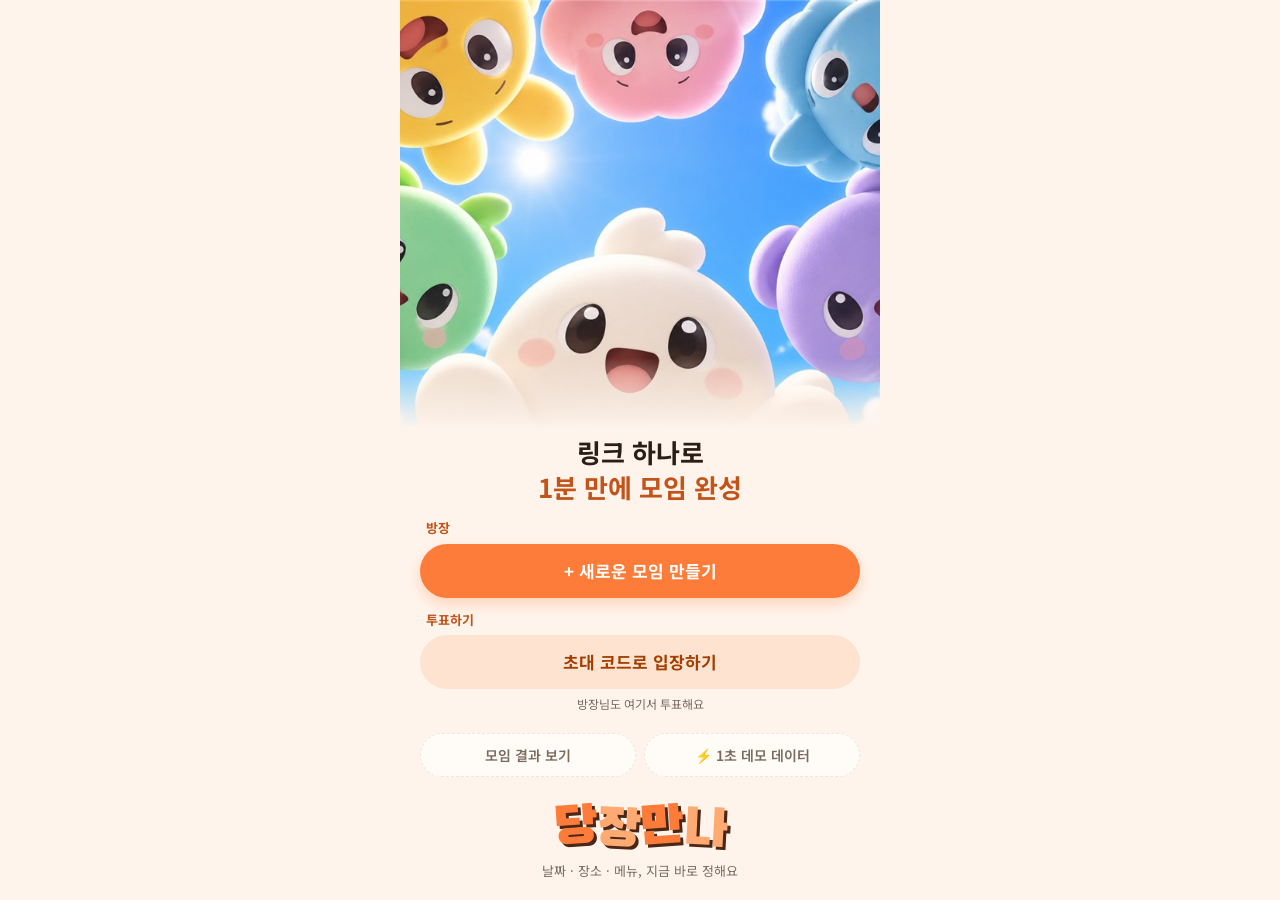
==== commit c5af41f2: "[현서] 모임 결과 보기 화면 추가 - 모임 코드로 찾기 + 이 기기의 모임 목록(여러 모임·히스토리) - 새 화면 07_find.js, 첫 화면 [모임 결과 보기]에서 이동 - " ====
--- a/index.html
+++ b/index.html
@@ -1,425 +1,27 @@
-<!-- 임시 첫 화면: 콘텐츠팀 모의앱 v4.1 복사본. 빌드팀 뼈대(index.html + css/ + js/)가 완성되면 교체합니다. -->
 <!DOCTYPE html>
 <html lang="ko">
 <head>
 <meta charset="utf-8">
 <meta name="viewport" content="width=device-width, initial-scale=1, viewport-fit=cover">
-<title>당장만나 (모의 앱 v4.1)</title>
+<title>당장만나 · 링크 하나로 모임 완성</title>
 <link rel="preconnect" href="https://fonts.googleapis.com">
 <link rel="preconnect" href="https://fonts.gstatic.com" crossorigin>
 <link href="https://fonts.googleapis.com/css2?family=Black+Han+Sans&family=Noto+Sans+KR:wght@400;500;600;700&display=swap" rel="stylesheet">
-<style>
-/* v3.0 색상: PwC 강조 1~3 + 따뜻한 갈색 보조색, 주황 박스 위 흰 글자 (라이트 테마 전용) */
-:root{
-  --primary:#FE7C39; --primary-press:#FD5108; --accent1:#FD5108; --peach:#FFAA72;
-  --peach-soft:#FFE3D1; --page:#FFF4EC; --card:#FFFFFF; --line:#F1E4DA;
-  --brown:#4A2716; --accent:#C2541A; --on-soft:#A33F00;
-  --sky:#2F6FD6; --rose:#C8344E; --disabled:#C9BDB4;
-  --text:#2B1E16; --text2:#7A6A5F;
-  --like-bg:#E6F4EC; --like:#2A7353; --dis-bg:#FDECEF;
-  --t-peach:#FFE3D1; --t-mint:#DDF2E6; --t-sky:#DDEBFB; --t-lilac:#EEE4FB; --t-butter:#FFF1C9;
-  color-scheme:light;
-}
-@media (prefers-color-scheme: dark){ :root:not([data-theme="light"]){ --page:#FFF4EC; --text:#2B1E16; } }
-:root[data-theme="dark"]{ --page:#FFF4EC; --text:#2B1E16; }
-:root{box-sizing:border-box;padding-top:env(safe-area-inset-top,0px);padding-bottom:env(safe-area-inset-bottom,0px)}
-html{scroll-padding-top:env(safe-area-inset-top,0px)}
-*,*::before,*::after{box-sizing:border-box;margin:0;padding:0}
-body{font-family:"Pretendard","Noto Sans KR","Noto Sans CJK KR",sans-serif;background:var(--page);color:var(--text);font-size:16px;line-height:1.5;-webkit-font-smoothing:antialiased}
-button{font:inherit;color:inherit;background:none;border:0;cursor:pointer}
-input{font:inherit;color:inherit}
-:focus-visible{outline:2px solid var(--accent);outline-offset:2px}
-#app{max-width:480px;margin:0 auto;background:var(--page)}
-.screen{min-height:100vh;min-height:100dvh;display:flex;flex-direction:column}
-.fixed{height:100vh;height:100dvh;overflow:hidden}
-.head{display:flex;align-items:center;gap:6px;padding:14px 16px 12px;position:sticky;top:env(safe-area-inset-top,0px);background:var(--page);z-index:5}
-.head h1{font-size:20px;font-weight:700;flex:1;white-space:nowrap;overflow:hidden;text-overflow:ellipsis}
-.back{font-size:26px;line-height:1;width:30px;height:30px;color:var(--text2)}
-.body{padding:8px 16px 28px;display:flex;flex-direction:column;gap:12px;flex:1}
-
-.btn{height:54px;border-radius:999px;font-size:17px;font-weight:700;display:flex;align-items:center;justify-content:center;width:100%;padding:0 16px;white-space:nowrap}
-.btn-primary{background:var(--primary);color:#fff;box-shadow:0 6px 14px rgba(254,124,57,.28)}
-.btn-primary:active{background:var(--primary-press)}
-.btn-soft{background:var(--peach-soft);color:var(--on-soft)}
-.btn-ghost{height:44px;font-size:14px;font-weight:600;color:var(--text2);border:1.5px dashed var(--line);background:rgba(255,255,255,.6)}
-.btn-sm{height:34px;padding:0 16px;border-radius:999px;background:var(--primary);color:#fff;font-size:14px;font-weight:700;flex-shrink:0}
-
-.label{font-size:15px;font-weight:700;color:var(--accent)}
-.field{display:flex;flex-direction:column;gap:8px}
-.field label{font-size:16px;font-weight:600;color:var(--text2)}
-.field label small{font-size:14px;font-weight:400}
-.inp{height:54px;border-radius:16px;background:var(--card);border:1px solid var(--line);padding:0 18px;font-size:17px;width:100%}
-.inp::placeholder{color:#A0918A;font-size:16px}
-.err{font-size:14px;color:var(--rose)}
-.hint{font-size:13px;color:var(--text2);padding-left:4px}
-
-.card{background:var(--card);border-radius:22px;padding:16px;display:flex;flex-direction:column;gap:8px;box-shadow:0 2px 10px rgba(122,74,40,.06)}
-.card-h{display:flex;align-items:center;gap:10px}
-.card-h .ttl{font-size:16px;font-weight:700;flex:1}
-.tile{width:34px;height:34px;border-radius:11px;display:flex;align-items:center;justify-content:center;flex-shrink:0}
-.tile svg{width:18px;height:18px}
-.more{font-size:14px;color:var(--text2);padding:4px 0 4px 8px}
-.r1{font-size:18px;font-weight:700;display:flex;flex-wrap:wrap;align-items:center;gap:6px;margin-top:2px}
-.rn{font-size:14px;color:var(--text2)}
-.nw{white-space:nowrap}
-.badge{background:var(--primary);color:#fff;font-size:12px;font-weight:700;border-radius:999px;padding:3px 10px;white-space:nowrap}
-
-.grid3{display:grid;grid-template-columns:repeat(3,1fr);gap:8px}
-.grid2{display:grid;grid-template-columns:1fr 1fr;gap:8px}
-.chip{height:46px;border-radius:999px;border:1px solid var(--line);background:var(--card);font-size:16px;color:var(--text);white-space:nowrap;width:100%}
-.chip.on{background:var(--primary);border-color:var(--primary);color:#fff;font-weight:700}
-.chip.on.dark{background:var(--brown);border-color:var(--brown)}
-/* v3.1 항목별 선택 색: 날짜·시간=주황, 장소=하늘, 희망=민트, 기피=로즈, 음주=라벤더 */
-.c-time .chip.on{background:#FFE3D1;border:1.5px solid #FFAA72;color:#A33F00}
-.c-place .chip.on{background:#DDEBFB;border:1.5px solid #8DB4EE;color:#2F65BF}
-.c-like .chip.on{background:#DDF2E6;border:1.5px solid #86CDA6;color:#23784F}
-.c-dis .chip.on{background:#FDE3E8;border:1.5px solid #EE9AAA;color:#B83A52}
-.c-drink .chip.on{background:#EEE4FB;border:1.5px solid #B9A0EC;color:#6A45B0}
-.label.l-place{color:#2F65BF}.label.l-like{color:#23784F}.label.l-dis{color:#B83A52}.label.l-drink{color:#7046C2}
-.sec{background:var(--card);border-radius:22px;padding:14px 12px;display:flex;flex-direction:column;gap:10px;box-shadow:0 2px 10px rgba(122,74,40,.06)}
-.sec .label{padding-left:4px}
-.chip:disabled{color:#B3A49A;background:#FBF6F2;border-color:#F1E4DA;cursor:default}
-.chip.sym{font-size:20px}
-.idchip{display:inline-flex;align-items:center;height:30px;padding:0 12px;border-radius:999px;background:var(--card);border:1px solid var(--line);font-size:13px;white-space:nowrap}
-
-/* 01 */
-.entry{position:relative;height:100vh;height:100dvh;display:flex;flex-direction:column;background:linear-gradient(#FFF4EC,#FFF4EC)}
-.hero{position:relative;width:100%;height:min(440px,52vh);flex-shrink:0;overflow:hidden}
-.hero img{display:block;width:100%;height:100%;object-fit:cover;object-position:center 40%}
-.hero::after{content:"";position:absolute;left:0;right:0;bottom:0;height:72px;background:linear-gradient(rgba(255,244,236,0),var(--page))}
-.entry-main{flex:1;display:flex;flex-direction:column;padding:0 20px;gap:12px;min-height:0}
-.entry-main h2{font-size:26px;font-weight:700;line-height:1.35;text-align:center;margin:10px 0 8px}
-.entry-main h2 span{display:block;color:var(--accent)}
-.brand{text-align:center;margin-top:auto;padding:6px 0 20px}
-.brand b{font-family:"Black Han Sans","Noto Sans KR",sans-serif;font-weight:400;font-size:52px;color:var(--primary);text-shadow:3px 3px 0 var(--brown);line-height:1.1;display:inline-block}
-.brand b i{font-style:normal;display:inline-block}
-.brand b i:nth-child(odd){transform:rotate(-4deg)}
-.brand b i:nth-child(even){transform:rotate(3deg) translateY(2px);color:var(--peach)}
-.brand p{font-size:13px;color:var(--text2);margin-top:2px}
-
-/* 02 */
-.box{background:var(--card);border-radius:20px;padding:14px 16px;display:flex;align-items:center;justify-content:space-between;gap:10px;height:84px;box-shadow:0 2px 10px rgba(122,74,40,.06)}
-.box .k{font-size:14px;color:var(--text2);font-weight:500}
-.box .v{font-size:20px;font-weight:700;letter-spacing:.02em;white-space:nowrap;overflow:hidden;text-overflow:ellipsis}
-.box>div{min-width:0}
-.note{font-size:15px;font-weight:600;color:var(--accent);text-align:center}
-.note2{font-size:14px;color:var(--text2);text-align:center}
-
-/* 04 */
-.section-t{font-size:21px;font-weight:700}
-.calcard{background:var(--card);border-radius:22px;padding:14px 12px;box-shadow:0 2px 10px rgba(122,74,40,.06);display:flex;flex-direction:column;gap:8px}
-.cal-nav{display:flex;align-items:center;justify-content:space-between;font-weight:700;font-size:17px;padding:0 4px}
-.cal-nav span{color:var(--disabled);font-weight:400;padding:0 8px}
-.cal{display:grid;grid-template-columns:repeat(7,1fr);gap:4px}
-.wd{text-align:center;font-size:14px;color:var(--text2);font-weight:500}
-.wd.sun,.day.sun{color:var(--rose)} .wd.sat,.day.sat{color:var(--sky)}
-.day{height:46px;border-radius:14px;border:1.5px solid transparent;display:flex;align-items:center;justify-content:center;gap:4px;font-size:16px;font-weight:700}
-.day.has{background:var(--peach-soft)}
-.day.act{border-color:var(--primary)}
-.dots{display:flex;flex-direction:column;gap:3px}
-.dot{width:7px;height:7px;border-radius:50%;border:1.3px solid var(--primary);display:block}
-.dot.f{background:var(--primary)}
-.slot-row{display:flex;justify-content:space-between;align-items:baseline;margin-top:4px}
-.slot-row b{font-size:17px}
-.legend{display:flex;align-items:center;gap:6px;font-size:14px;color:var(--text2)}
-.drink-msg{font-size:14px;color:#5E3BA6;background:#F7F2FE;border-radius:14px;padding:10px 14px;text-align:center;font-weight:600}
-
-/* 05 */
-.idrow{display:flex;align-items:center;gap:6px}
-.idrow .cnt{margin-left:auto;font-size:14px;color:var(--text2);white-space:nowrap}
-.mbox{border-radius:16px;padding:12px;display:flex;flex-direction:column;gap:4px;font-size:14px;min-width:0}
-.mbox.like{background:var(--like-bg)} .mbox.like b{color:var(--like)}
-.mbox.dis{background:var(--dis-bg)} .mbox.dis b{color:var(--rose)}
-.mbox b{font-size:14px;margin-bottom:2px}
-.mrow{display:flex;flex-direction:column;line-height:1.45}
-.mtie{font-size:12px;font-weight:700;opacity:.75}
-.dtile{border-radius:999px;background:var(--page);height:44px;display:flex;align-items:center;justify-content:center;gap:4px;font-size:15px;font-weight:700}
-.dtile span{font-weight:500;color:var(--text2);font-size:14px}
-.dtile.top{background:var(--primary);color:#fff}.dtile.top span{color:#fff}
-.rec{font-size:14px;color:var(--text2);text-align:center;padding:2px 0}
-.rec u{text-underline-offset:3px}
-.notecard .ttl{color:var(--text)}
-.notecard li{font-size:14px;color:var(--text);list-style:none;padding:3px 0}
-.notecard li b{font-weight:600}
-.sum{background:#F2F5FC;border-radius:16px;padding:14px 16px;font-size:14px;line-height:1.75}
-.sum .st{font-weight:700;margin-bottom:6px}
-.sum .sl{font-weight:700;margin-top:6px}
-.sum .si{padding-left:14px}
-.sum .link{margin-top:8px;color:var(--text2);overflow-wrap:anywhere}
-
-/* 팝업·시트·토스트 */
-.dim{position:fixed;inset:0;background:rgba(43,30,22,.45);display:flex;align-items:center;justify-content:center;padding:24px;z-index:20}
-.pop{background:var(--card);border-radius:24px;padding:30px 20px 18px;max-width:320px;width:100%;text-align:center;display:flex;flex-direction:column;gap:20px}
-.pop p{font-size:19px;font-weight:700}
-.dim.sheet{align-items:flex-end;padding:0}
-.sheet-box{background:var(--card);border-radius:24px 24px 0 0;max-width:480px;width:100%;max-height:85vh;overflow:auto;padding:10px 16px calc(16px + env(safe-area-inset-bottom,0px))}
-.grab{width:40px;height:4px;border-radius:2px;background:var(--line);margin:0 auto 14px}
-.sheet-box h3{font-size:19px;margin-bottom:4px}
-.sheet-sec{font-size:15px;font-weight:700;margin:14px 0 2px}
-.rk{padding:12px 0;border-top:1px solid var(--line);display:flex;flex-direction:column;gap:8px}
-.rk-t{font-size:16px;font-weight:700;display:flex;flex-wrap:wrap;gap:6px;align-items:center}
-.rk-t em{font-style:normal;font-size:14px;color:var(--text2);font-weight:500}
-.voters{display:flex;flex-wrap:wrap;gap:6px}
-.voters .idchip{background:var(--page);border-color:var(--page)}
-.toast{position:fixed;left:50%;bottom:calc(32px + env(safe-area-inset-bottom,0px));transform:translateX(-50%);background:var(--brown);color:#fff;font-size:14px;padding:10px 16px;border-radius:999px;z-index:30;max-width:90%;text-align:center}
-@media (prefers-reduced-motion:no-preference){.sheet-box{animation:up .2s ease-out}@keyframes up{from{transform:translateY(24px);opacity:.6}}.drink-msg{animation:fade .25s ease-out}@keyframes fade{from{opacity:0;transform:translateY(-4px)}}}
-</style>
+<link rel="stylesheet" href="css/style.css">
 </head>
 <body>
 <div id="app"></div>
 <div id="layer"></div>
-<script>
-/* ===== 데이터 (화면별_샘플데이터_v3.0.json과 같은 내용) ===== */
-const DATA = {"config": {"PLACES": ["강남", "잠실", "여의도", "성수", "종로", "홍대", "용산", "이태원", "문래"], "MENUS": ["한식", "중식", "양식", "일식", "아시안", "멕시칸", "샐러드"], "SLOTS": ["점심", "저녁"], "DRINK": [{"value": "O", "label": "○", "message": "오늘은 달려봐요! 끝까지 함께할게요 🍻"}, {"value": "△", "label": "△", "message": "분위기 보고 가볍게 한두 잔 할게요"}, {"value": "X", "label": "✕", "message": "오늘은 쉬어갈게요. 음료로 건배해요 🥤"}], "MENU_DB": {"한식": [["보쌈", []], ["김치찌개", ["매운"]], ["닭갈비", ["밀", "매운"]], ["비빔밥", ["계란"]], ["해물파전", ["갑각류", "조개류", "밀", "계란"]]], "중식": [["짜장면", ["밀"]], ["마라탕", ["땅콩", "밀", "매운"]], ["탕수육", ["밀", "계란"]], ["딤섬", ["밀", "갑각류"]]], "양식": [["스테이크", []], ["파스타", ["밀", "우유"]], ["리조또", ["우유"]], ["피자", ["밀", "우유"]]], "일식": [["규동", []], ["초밥", ["갑각류", "조개류"]], ["돈카츠", ["밀", "계란"]], ["라멘", ["밀", "계란"]]], "아시안": [["쌀국수", []], ["분짜", ["땅콩"]], ["팟타이", ["땅콩", "갑각류", "계란"]], ["똠얌꿍", ["갑각류", "매운"]]], "멕시칸": [["타코", ["밀"]], ["부리토", ["밀", "우유"]], ["퀘사디아", ["밀", "우유"]], ["나초", ["우유"]]], "샐러드": [["포케", []], ["연어샐러드", []], ["리코타 샐러드", ["우유"]], ["견과류 샐러드볼", ["견과류", "땅콩"]]]}}, "meeting": {"name": "콘텐츠팀 회식", "code": "K7M2Q9", "inviteLink": "https://…/k7m2q9", "hostId": "조서윤2493", "createdAt": "2026-10-12T09:30:00+09:00", "responseMonth": "2026-10"}, "participants": [{"id": "조서윤2493", "isHost": true, "note": "", "slots": ["2026-10-16|저녁", "2026-10-23|저녁", "2026-10-30|점심"], "places": ["강남", "성수"], "likes": ["한식", "일식"], "dislikes": ["중식"], "drink": "O"}, {"id": "김민준3184", "isHost": false, "note": "갑각류 알레르기가 있어요", "slots": ["2026-10-16|저녁", "2026-10-22|저녁", "2026-10-23|저녁"], "places": ["강남", "여의도", "성수"], "likes": ["한식", "양식", "일식"], "dislikes": ["멕시칸"], "drink": "O"}, {"id": "이서현5521", "isHost": false, "note": "매운 음식은 잘 못 먹어요", "slots": ["2026-10-23|저녁", "2026-10-30|점심"], "places": ["성수", "종로"], "likes": ["일식", "아시안"], "dislikes": ["중식", "멕시칸"], "drink": "△"}, {"id": "박도윤7709", "isHost": false, "note": "", "slots": ["2026-10-16|저녁", "2026-10-22|저녁", "2026-10-23|저녁"], "places": ["강남", "홍대"], "likes": ["한식", "중식", "멕시칸"], "dislikes": ["샐러드"], "drink": "O"}, {"id": "최하린2046", "isHost": false, "note": "땅콩 알레르기가 있어요", "slots": ["2026-10-23|저녁", "2026-10-30|점심"], "places": ["여의도", "강남"], "likes": ["한식", "샐러드", "일식"], "dislikes": ["중식"], "drink": "X"}, {"id": "정우진8832", "isHost": false, "note": "", "slots": ["2026-10-16|저녁", "2026-10-22|저녁", "2026-10-23|저녁", "2026-10-24|저녁"], "places": ["강남", "성수", "이태원"], "likes": ["한식", "양식"], "dislikes": ["아시안"], "drink": "O"}, {"id": "강지아4415", "isHost": false, "note": "우유가 들어간 음식은 피하고 있어요", "slots": ["2026-10-16|저녁", "2026-10-23|저녁"], "places": ["성수", "종로"], "likes": ["아시안", "일식"], "dislikes": ["양식", "중식"], "drink": "△"}, {"id": "윤시우6290", "isHost": false, "note": "", "slots": ["2026-10-22|저녁", "2026-10-23|저녁", "2026-10-30|점심"], "places": ["종로", "강남"], "likes": ["한식", "아시안", "멕시칸"], "dislikes": ["샐러드"], "drink": "O"}, {"id": "한예린1357", "isHost": false, "note": "마라탕은 못 먹어요", "slots": ["2026-10-16|저녁", "2026-10-23|저녁"], "places": ["성수", "여의도", "문래"], "likes": ["한식", "일식", "양식"], "dislikes": ["중식", "멕시칸"], "drink": "△"}, {"id": "오지훈9064", "isHost": false, "note": "조개류 알레르기가 있어요", "slots": ["2026-10-16|저녁", "2026-10-23|저녁", "2026-10-31|점심"], "places": ["강남", "용산"], "likes": ["한식", "중식"], "dislikes": ["아시안"], "drink": "X"}]};
-const {PLACES,MENUS,SLOTS,DRINK,MENU_DB} = DATA.config;
-const YEAR=2026, MONTH=10, WD=["일","월","화","수","목","금","토"];
-
-const S={screen:"home",meeting:null,draft:null,activeDay:null,err:{},notesOpen:false,recIdx:0};
-const genCode=()=>Array.from({length:6},()=>"ABCDEFGHJKLMNPQRSTUVWXYZ23456789"[Math.floor(Math.random()*32)]).join("");
-const newMeeting=(name,code=genCode())=>({name,code,link:`https://…/${code.toLowerCase()}`,people:[]});
-
-/* ===== 집계 ===== */
-const dateOf=k=>{const [y,m,d]=k.split("|")[0].split("-").map(Number);return new Date(y,m-1,d);};
-function slotLabel(k){const dt=dateOf(k);return `${dt.getMonth()+1}/${String(dt.getDate()).padStart(2,"0")}(${WD[dt.getDay()]}) ${k.split("|")[1]}`;}
-const dayKey=(m,d)=>`${YEAR}-${String(m).padStart(2,"0")}-${String(d).padStart(2,"0")}`;
-function rank(counts,order){
-  const arr=Object.entries(counts).filter(([,v])=>v>0).sort((a,b)=>b[1]-a[1]||order(a[0],b[0]));
-  const gs=[]; arr.forEach(([k,v])=>{const r=1+arr.filter(([,w])=>w>v).length; if(r>3)return;
-    let g=gs.find(g=>g.rank===r); if(!g){g={rank:r,votes:v,items:[]};gs.push(g);} g.items.push(k);});
-  gs.forEach(g=>g.label=(g.items.length>1?"공동 ":"")+g.rank+"위"); return gs;
-}
-const byList=L=>(a,b)=>L.indexOf(a)-L.indexOf(b);
-function tally(f){const c={};S.meeting.people.forEach(p=>p[f].forEach(x=>c[x]=(c[x]||0)+1));return c;}
-const voters=(f,it)=>S.meeting.people.filter(p=>p[f].includes(it)).map(p=>p.id);
-function results(){
-  const ppl=S.meeting.people, drink={}; DRINK.forEach(d=>drink[d.value]=ppl.filter(p=>p.drink===d.value).length);
-  return {n:ppl.length, dates:rank(tally("slots"),(a,b)=>a<b?-1:1), places:rank(tally("places"),byList(PLACES)),
-    likes:rank(tally("likes"),byList(MENUS)), dislikes:rank(tally("dislikes"),byList(MENUS)), drink,
-    notes:ppl.filter(p=>p.note).map(p=>({id:p.id,note:p.note}))};
-}
-function recommendations(R){ if(!R.likes.length) return []; const t=R.notes.map(x=>x.note).join(" ");
-  return R.likes[0].items.flatMap(c=>(MENU_DB[c]||[]).filter(([nm,tags])=>!tags.some(x=>t.includes(x))&&!t.includes(nm)).map(([nm])=>nm)); }
-function summaryLines(R){
-  const L=[["t",`[${S.meeting.name}] 모임 결과 요약 (${R.n}명 참여)`]];
-  L.push(["l","날짜"]); R.dates.forEach(g=>L.push(["i",`${g.label} ${g.items.map(slotLabel).join(" · ")} (${g.votes}표)`+(g.rank===1&&g.votes===R.n?" [만장일치]":"")]));
-  if(R.places.length){L.push(["l","장소"]); R.places.forEach(g=>L.push(["i",`${g.label} ${g.items.join(" · ")} (${g.votes}표)`]));}
-  const lk=R.likes.filter(g=>g.rank<=2).flatMap(g=>g.items).join(", "), dk=R.dislikes.length?R.dislikes[0].items.join(", "):"";
-  if(lk||dk){L.push(["l","메뉴"]); if(lk)L.push(["i",`좋아요 ${lk}`]); if(dk)L.push(["i",`싫어요 ${dk}`]);}
-  const d=Object.entries(R.drink).filter(([,v])=>v>0).map(([k,v])=>`${k} ${v}`).join(" · ");
-  L.push(["l","술자리"],["i",d||"응답 없음"],["u",`상세 결과 보기: ${S.meeting.link}`]); return L;
-}
-const summaryText=R=>{const L=summaryLines(R);return L.map(([t,s],i)=>t==="i"?"  "+s:(t==="l"&&L[i-1][0]==="t"?"\n"+s:t==="u"?"\n"+s:s)).join("\n");};
-
-/* ===== 유틸 ===== */
-const esc=s=>String(s).replace(/[&<>"']/g,c=>({"&":"&amp;","<":"&lt;",">":"&gt;",'"':"&quot;","'":"&#39;"}[c]));
-function toast(m){const t=document.createElement("div");t.className="toast";t.textContent=m;document.body.appendChild(t);setTimeout(()=>t.remove(),1800);}
-async function copy(text,btn){try{await navigator.clipboard.writeText(text);}catch(e){const ta=document.createElement("textarea");ta.value=text;document.body.appendChild(ta);ta.select();try{document.execCommand("copy");}catch(_){}ta.remove();}
-  if(btn){const o=btn.textContent;btn.textContent="복사됨";setTimeout(()=>btn.textContent=o,1500);}}
-function go(s){S.screen=s;S.err={};render();window.scrollTo(0,0);}
-const head=(t,back)=>`<div class="head">${back?`<button class="back" aria-label="뒤로" onclick="go('${back}')">‹</button>`:""}<h1>${esc(t)}</h1></div>`;
-const ICON={
-  cal:`<svg viewBox="0 0 24 24" fill="none" stroke="#E0662A" stroke-width="2" stroke-linecap="round"><rect x="3.5" y="5" width="17" height="15" rx="3"/><path d="M3.5 10h17M8 3v4M16 3v4"/></svg>`,
-  pin:`<svg viewBox="0 0 24 24" fill="none" stroke="#3E7BD6" stroke-width="2" stroke-linecap="round"><path d="M12 21s-7-6.2-7-11.5a7 7 0 0 1 14 0C19 14.8 12 21 12 21z"/><circle cx="12" cy="9.5" r="2.5"/></svg>`,
-  fork:`<svg viewBox="0 0 24 24" fill="none" stroke="#2F8A60" stroke-width="2" stroke-linecap="round"><path d="M7 3v8M4.5 3v5a2.5 2.5 0 0 0 5 0V3M7 11v10M16.5 3c-2 1.5-2.5 4-2.5 7h3v11"/></svg>`,
-  cup:`<svg viewBox="0 0 24 24" fill="none" stroke="#8B5CD6" stroke-width="2" stroke-linecap="round"><path d="M6 4h12l-1.5 15a2 2 0 0 1-2 1.8h-5a2 2 0 0 1-2-1.8z"/><path d="M6.5 9h11"/></svg>`,
-  bang:`<svg viewBox="0 0 24 24" fill="none" stroke="#B88A00" stroke-width="2.4" stroke-linecap="round"><circle cx="12" cy="12" r="9"/><path d="M12 7.5v5.5"/><circle cx="12" cy="16.6" r=".5" fill="#B88A00"/></svg>`,
-  sum:`<svg viewBox="0 0 24 24" fill="none" stroke="#4F67A8" stroke-width="2" stroke-linecap="round"><rect x="5" y="3.5" width="14" height="17" rx="3"/><path d="M9 8.5h6M9 12h6M9 15.5h4"/></svg>`
-};
-const tile=(ic,bg)=>`<span class="tile" style="background:${bg}">${ICON[ic]}</span>`;
-
-/* ===== 01 진입 일러스트: 자체 제작 3D 느낌 캐릭터 ===== */
-const PAL={peach:["#FFE2D2","#FFB590","#E9875A"],mint:["#E2F8EC","#A3E3C4","#5DB792"],sky:["#E3F1FF","#A6D0FF","#5E99E6"],lilac:["#F3EAFF","#CDB4F7","#9779D6"],butter:["#FFF7D2","#FFE183","#E2B43A"]};
-function gdefs(){return Object.entries(PAL).map(([k,[l,b,d]])=>`<radialGradient id="g-${k}" cx="36%" cy="30%" r="78%"><stop offset="0" stop-color="${l}"/><stop offset=".55" stop-color="${b}"/><stop offset="1" stop-color="${d}"/></radialGradient>`).join("");}
-function eye(x,look){return `<g transform="translate(${x} -4)"><ellipse rx="11.5" ry="13.5" fill="url(#g-eye)"/><ellipse cx="${look}" cy="2.5" rx="7.2" ry="9" fill="url(#g-pupil)"/><circle cx="${look-2.5}" cy="-2" r="3.2" fill="#fff"/><circle cx="${look+2.5}" cy="6" r="1.4" fill="#fff" opacity=".9"/></g>`;}
-function critter(x,y,s,col,ear,mouth,look=1){
-  const g=`url(#g-${col})`, dk=PAL[col][2];
-  const ears={
-    bunny:`<ellipse cx="-16" cy="-52" rx="10" ry="27" fill="${g}" transform="rotate(-12 -16 -52)"/><ellipse cx="16" cy="-52" rx="10" ry="27" fill="${g}" transform="rotate(12 16 -52)"/><ellipse cx="-16" cy="-50" rx="4.5" ry="17" fill="#FFC6CF" transform="rotate(-12 -16 -50)"/><ellipse cx="16" cy="-50" rx="4.5" ry="17" fill="#FFC6CF" transform="rotate(12 16 -50)"/>`,
-    bear:`<circle cx="-30" cy="-28" r="14" fill="${g}"/><circle cx="30" cy="-28" r="14" fill="${g}"/><circle cx="-30" cy="-28" r="6.5" fill="#FFD0C2"/><circle cx="30" cy="-28" r="6.5" fill="#FFD0C2"/>`,
-    cat:`<path d="M-38 -12 Q-36 -44 -30 -48 Q-20 -40 -10 -34 Z" fill="${g}"/><path d="M38 -12 Q36 -44 30 -48 Q20 -40 10 -34 Z" fill="${g}"/><path d="M-30 -22 L-29 -38 L-18 -32 Z" fill="#FFC6CF"/><path d="M30 -22 L29 -38 L18 -32 Z" fill="#FFC6CF"/>`,
-    sprout:`<path d="M0 -38 C-2 -50 0 -56 2 -60" stroke="#5DB792" stroke-width="3.5" fill="none" stroke-linecap="round"/><ellipse cx="-9" cy="-60" rx="10" ry="6" fill="url(#g-mint)" transform="rotate(-25 -9 -60)"/><ellipse cx="12" cy="-62" rx="11" ry="6.5" fill="url(#g-mint)" transform="rotate(20 12 -62)"/>`,
-    antenna:`<path d="M-12 -36 Q-20 -54 -24 -58 M12 -36 Q20 -54 24 -58" stroke="${dk}" stroke-width="3" fill="none" stroke-linecap="round"/><circle cx="-25" cy="-60" r="7" fill="url(#g-peach)"/><circle cx="25" cy="-60" r="7" fill="url(#g-butter)"/>`
-  }[ear];
-  const m={smile:`<path d="M-7 15 q7 7 14 0" stroke="#5A2E1A" stroke-width="2.6" fill="none" stroke-linecap="round"/>`,
-    open:`<path d="M-8 13 q8 12 16 0 z" fill="#7A2E22"/><path d="M-4 18 q4 4 8 0" fill="#FF8C8C"/>`,
-    yum:`<path d="M-7 14 q7 7 14 0" stroke="#5A2E1A" stroke-width="2.6" fill="none" stroke-linecap="round"/><ellipse cx="4" cy="20" rx="3.5" ry="4" fill="#FF8C8C"/>`}[mouth];
-  return `<g transform="translate(${x} ${y}) scale(${s})" filter="url(#soft)">
-    <ellipse cx="0" cy="62" rx="52" ry="48" fill="${g}"/>
-    ${ears}
-    <ellipse cx="0" cy="0" rx="45" ry="41" fill="${g}"/>
-    <ellipse cx="-17" cy="-23" rx="13" ry="7" fill="#fff" opacity=".5" transform="rotate(-25 -17 -23)"/>
-    ${eye(-15,look)}${eye(15,look)}
-    <ellipse cx="-29" cy="12" rx="8" ry="5" fill="#FF8FA3" opacity=".45"/><ellipse cx="29" cy="12" rx="8" ry="5" fill="#FF8FA3" opacity=".45"/>
-    ${m}
-  </g>`;
-}
-const hand=(x,y,col)=>`<ellipse cx="${x}" cy="${y}" rx="11" ry="9" fill="url(#g-${col})"/>`;
-function scene(){
-  const chars=[[58,238,.78,"sky","bear","smile",2],[126,214,.88,"peach","bunny","open",1],[195,200,.98,"butter","sprout","yum",0],[264,214,.88,"lilac","cat","smile",-1],[332,238,.78,"mint","antenna","open",-2]];
-  const sparkle=(x,y,r,c)=>`<path d="M${x} ${y-r} Q${x} ${y} ${x+r} ${y} Q${x} ${y} ${x} ${y+r} Q${x} ${y} ${x-r} ${y} Q${x} ${y} ${x} ${y-r}Z" fill="${c}"/>`;
-  return `<svg class="scene" viewBox="0 0 390 420" preserveAspectRatio="xMidYMax slice" role="img" aria-label="동글동글한 친구들이 식탁에 모여 맛있는 음식을 먹는 그림" xmlns="http://www.w3.org/2000/svg">
-  <defs>${gdefs()}
-    <linearGradient id="sky" x1="0" y1="0" x2="0" y2="1"><stop offset="0" stop-color="#9ED2FF"/><stop offset=".45" stop-color="#D3EBFF"/><stop offset=".8" stop-color="#FFEADC"/><stop offset="1" stop-color="#FFF4EC"/></linearGradient>
-    <radialGradient id="sun" cx="80%" cy="12%" r="40%"><stop offset="0" stop-color="#fff" stop-opacity=".95"/><stop offset=".25" stop-color="#FFF6D6" stop-opacity=".6"/><stop offset="1" stop-color="#fff" stop-opacity="0"/></radialGradient>
-    <radialGradient id="g-eye" cx="45%" cy="35%" r="70%"><stop offset="0" stop-color="#fff"/><stop offset=".8" stop-color="#F4F7FB"/><stop offset="1" stop-color="#DCE3EE"/></radialGradient>
-    <radialGradient id="g-pupil" cx="40%" cy="35%" r="70%"><stop offset="0" stop-color="#3D5A9C"/><stop offset=".6" stop-color="#1E2A55"/><stop offset="1" stop-color="#0F1530"/></radialGradient>
-    <linearGradient id="g-table" x1="0" y1="0" x2="0" y2="1"><stop offset="0" stop-color="#FFFDFA"/><stop offset="1" stop-color="#F6E3D3"/></linearGradient>
-    <radialGradient id="g-pot" cx="40%" cy="30%" r="80%"><stop offset="0" stop-color="#8A5638"/><stop offset=".6" stop-color="#5A321E"/><stop offset="1" stop-color="#3A1E10"/></radialGradient>
-    <radialGradient id="g-soup" cx="45%" cy="40%" r="70%"><stop offset="0" stop-color="#FFB27A"/><stop offset="1" stop-color="#F06A3A"/></radialGradient>
-    <radialGradient id="g-plate" cx="45%" cy="35%" r="70%"><stop offset="0" stop-color="#fff"/><stop offset="1" stop-color="#EADFD6"/></radialGradient>
-    <radialGradient id="g-chick" cx="35%" cy="30%" r="80%"><stop offset="0" stop-color="#F7B57A"/><stop offset="1" stop-color="#B9652E"/></radialGradient>
-    <filter id="soft" x="-30%" y="-30%" width="160%" height="160%"><feDropShadow dx="0" dy="5" stdDeviation="5" flood-color="#9A5A3A" flood-opacity=".18"/></filter>
-    <filter id="blur"><feGaussianBlur stdDeviation="6"/></filter>
-  </defs>
-  <rect width="390" height="420" fill="url(#sky)"/><rect width="390" height="420" fill="url(#sun)"/>
-  <g fill="#fff" opacity=".9" filter="url(#blur)"><ellipse cx="40" cy="120" rx="60" ry="24"/><ellipse cx="80" cy="104" rx="36" ry="22"/><ellipse cx="350" cy="150" rx="64" ry="22"/><ellipse cx="300" cy="140" rx="34" ry="18"/></g>
-  <g opacity=".95">${sparkle(306,46,9,"#fff")}${sparkle(90,60,6,"#fff")}${sparkle(40,200,5,"#FFAA72")}${sparkle(360,210,6,"#FFAA72")}</g>
-  ${chars.map(c=>critter(...c)).join("")}
-  <ellipse cx="195" cy="352" rx="210" ry="58" fill="#EBCDB7"/>
-  <ellipse cx="195" cy="338" rx="210" ry="56" fill="url(#g-table)"/>
-  ${chars.map(([x,y,s,col])=>hand(x-34*s,300+ (y-200)*.3,col)+hand(x+34*s,300+(y-200)*.3,col)).join("")}
-  <g filter="url(#soft)">
-    <ellipse cx="195" cy="318" rx="52" ry="15" fill="url(#g-pot)"/>
-    <path d="M143 318 Q146 352 195 354 Q244 352 247 318 Z" fill="url(#g-pot)"/>
-    <ellipse cx="195" cy="318" rx="45" ry="11" fill="url(#g-soup)"/>
-    <circle cx="180" cy="316" r="5" fill="#fff"/><circle cx="198" cy="320" r="4" fill="#9FE0C1"/><circle cx="212" cy="314" r="4.5" fill="#FFE183"/><ellipse cx="190" cy="312" rx="6" ry="3" fill="#E9875A"/>
-  </g>
-  <g fill="none" stroke="#fff" stroke-width="5" stroke-linecap="round" opacity=".75"><path d="M180 300 q-8 -12 0 -24"/><path d="M196 298 q8 -12 0 -26"/><path d="M212 300 q-8 -12 0 -22"/></g>
-  <g filter="url(#soft)">
-    <ellipse cx="88" cy="350" rx="38" ry="11" fill="url(#g-plate)"/>
-    <ellipse cx="80" cy="341" rx="15" ry="10" fill="url(#g-chick)"/><ellipse cx="100" cy="343" rx="14" ry="9" fill="url(#g-chick)"/><rect x="108" y="336" width="12" height="5" rx="2.5" fill="#FFF7EC"/><circle cx="121" cy="336" r="3.6" fill="#FFF7EC"/><circle cx="121" cy="341" r="3.6" fill="#FFF7EC"/>
-    <ellipse cx="302" cy="350" rx="38" ry="11" fill="url(#g-plate)"/>
-    <rect x="280" y="337" width="18" height="12" rx="6" fill="#fff"/><rect x="280" y="334" width="18" height="7" rx="3.5" fill="#FF8C66"/>
-    <rect x="304" y="337" width="18" height="12" rx="6" fill="#fff"/><rect x="304" y="334" width="18" height="7" rx="3.5" fill="#FFB27A"/>
-    <path d="M22 362 a20 14 0 0 0 40 0 Z" fill="url(#g-sky)"/><path d="M24 362 q18 -18 36 0 Z" fill="#fff"/>
-    <path d="M328 362 a20 14 0 0 0 40 0 Z" fill="url(#g-mint)"/><path d="M330 362 q18 -18 36 0 Z" fill="#fff"/>
-    <rect x="135" y="318" width="16" height="26" rx="5" fill="#fff" opacity=".9"/><rect x="137" y="326" width="12" height="16" rx="3" fill="#FFC15A"/><rect x="137" y="322" width="12" height="5" rx="2.5" fill="#fff"/>
-    <rect x="240" y="318" width="16" height="26" rx="5" fill="#fff" opacity=".9"/><rect x="242" y="327" width="12" height="15" rx="3" fill="#FF9C7A"/>
-    <circle cx="158" cy="372" r="9" fill="url(#g-plate)"/><circle cx="158" cy="370" r="5" fill="#FFB590"/>
-    <circle cx="232" cy="374" r="9" fill="url(#g-plate)"/><circle cx="232" cy="372" r="5" fill="#A3E3C4"/>
-  </g>
-</svg>`;
-}
-
-/* ===== 화면 ===== */
-const V={};
-V.home=()=>`<div class="entry"><div class="hero"><img src="[data-uri]" alt="동글동글한 친구들이 파란 하늘 아래에서 반갑게 내려다보는 그림"></div>
-  <div class="entry-main">
-    <h2>링크 하나로<span>1분 만에 모임 완성</span></h2>
-    <button class="btn btn-primary" onclick="go('create')">+ 새로운 모임 만들기</button>
-    <button class="btn btn-soft" onclick="openDash()">기존 모임 확인하기</button>
-    <button class="btn btn-ghost" onclick="loadDemo()">⚡ 심사위원용 1초 데모 데이터 채우기</button>
-    <div class="brand"><b aria-label="당장만나"><i>당</i><i>장</i><i>만</i><i>나</i></b><p>날짜 · 장소 · 메뉴, 지금 바로 정해요</p></div>
-  </div></div>`;
-
-V.create=()=>{const m=S.meeting&&S.meeting._fresh?S.meeting:null;return `<div class="screen fixed">${head("새로운 모임 만들기","home")}
-<div class="body" style="gap:20px;padding-top:16px">
-  <div class="field"><label for="mname">모임 이름</label><input id="mname" class="inp" placeholder="예: 팀 회식" value="${esc(S.draftName||"")}" oninput="S.draftName=this.value"></div>
-  ${S.err.name?`<p class="err">${S.err.name}</p>`:""}
-  <button class="btn btn-primary" onclick="makeLink()">초대장 링크 생성</button>
-  ${m?`<div style="display:flex;flex-direction:column;gap:12px;margin-top:6px">
-    <div class="box"><div><p class="k">모임 코드 (6자리)</p><p class="v">${m.code}</p></div><button class="btn-sm" onclick="copy('${m.code}',this)">복사</button></div>
-    <div class="box"><div><p class="k">초대 링크</p><p class="v">${esc(m.link)}</p></div><button class="btn-sm" onclick="copy('${esc(m.link)}',this)">복사</button></div>
-    <p class="note" style="margin-top:4px">복사해서 모임 참여자에게 전달하세요</p>
-  </div>
-  <div style="margin-top:40px;display:flex;flex-direction:column;gap:10px">
-    <button class="btn btn-soft" onclick="go('join')">초대 링크로 입장하기</button>
-    <p class="note2">방장님도 초대 링크로 입장해서 투표해 주세요</p>
-  </div>`:""}
-</div></div>`;};
-
-V.join=()=>`<div class="screen fixed">${head("초대장 열기","home")}
-<div class="body" style="gap:22px;padding-top:20px">
-  <div class="field"><label for="jcode">모임 코드</label><input id="jcode" class="inp" maxlength="6" placeholder="예: A1B2C3" value="${esc(S.joinCode??(S.meeting?S.meeting.code:""))}" oninput="S.joinCode=this.value.toUpperCase();this.value=S.joinCode" autocapitalize="characters">${S.err.code?`<p class="err">${S.err.code}</p>`:""}</div>
-  <div class="field"><label for="jid">참여자 ID <small>(이름 + 전화번호 뒷 4자리)</small></label><input id="jid" class="inp" placeholder="예: 조서윤2493" value="${esc(S.joinId||"")}" oninput="S.joinId=this.value.trim()">${S.err.id?`<p class="err">${S.err.id}</p>`:""}</div>
-  <div class="field"><label for="jnote">확인해주세요 <small>(선택)</small></label><input id="jnote" class="inp" placeholder="예: 갑각류 알레르기, 마라탕 싫어요" value="${esc(S.joinNote||"")}" oninput="S.joinNote=this.value"><p class="hint">알레르기나 못 먹는 음식을 적어주시면 메뉴 추천에서 빼드려요</p></div>
-  <button class="btn btn-primary" style="margin-top:6px" onclick="enter()">입장하기</button>
-</div></div>`;
-
-function calendar(){const d=S.draft,first=new Date(YEAR,MONTH-1,1).getDay(),days=new Date(YEAR,MONTH,0).getDate();
-  let h=WD.map((w,i)=>`<div class="wd${i===0?" sun":i===6?" sat":""}">${w}</div>`).join("");
-  for(let i=0;i<first;i++)h+="<div></div>";
-  for(let day=1;day<=days;day++){const k=dayKey(MONTH,day),dow=new Date(YEAR,MONTH-1,day).getDay(),sel=SLOTS.map(s=>d.slots.includes(`${k}|${s}`));
-    h+=`<button class="day${sel.some(Boolean)?" has":""}${S.activeDay===k?" act":""}${dow===0?" sun":dow===6?" sat":""}" onclick="pickDay('${k}')" aria-label="${MONTH}월 ${day}일"><span>${day}</span><span class="dots">${sel.map(f=>`<i class="dot${f?" f":""}"></i>`).join("")}</span></button>`;}
-  return h;}
-V.respond=()=>{const d=S.draft,ad=S.activeDay,adL=ad?slotLabel(ad+"|").replace(/\s$/,""):"날짜를 눌러 주세요";
-  const chip=(f,v,dark)=>{const on=d[f].includes(v),o=f==="likes"?"dislikes":f==="dislikes"?"likes":null,dis=!on&&(d[f].length>=3||(o&&d[o].includes(v)));
-    return `<button class="chip${on?" on":""}${on&&dark?" dark":""}" ${dis?"disabled":""} aria-pressed="${on}" onclick="tog('${f}','${v}')">${v}</button>`;};
-  const dm=DRINK.find(x=>x.value===d.drink);
-  return `<div class="screen">${head(S.meeting.name,"join")}
-<div class="body" style="gap:14px">
-  <h2 class="section-t">1. 날짜 선택</h2>
-  <div class="calcard"><div class="cal-nav"><span aria-hidden="true">‹</span>${YEAR}년 ${MONTH}월<span aria-hidden="true">›</span></div><div class="cal">${calendar()}</div></div>
-  <div class="slot-row"><b>${adL}</b><span class="rn">복수 선택 가능</span></div>
-  <div class="grid2 c-time">${SLOTS.map(s=>{const on=ad&&d.slots.includes(`${ad}|${s}`);return `<button class="chip${on?" on":""}" ${ad?"":"disabled"} aria-pressed="${!!on}" onclick="togSlot('${s}')">${s}</button>`;}).join("")}</div>
-  <div class="legend"><i class="dot"></i>→<i class="dot f"></i> 점심 · 저녁 (위부터)</div>
-  <button class="btn btn-primary" onclick="document.getElementById('sec2').scrollIntoView({behavior:'smooth'})">다음</button>
-  <h2 class="section-t" id="sec2" style="margin-top:20px;scroll-margin-top:70px">2. 장소와 메뉴</h2>
-  <div class="sec c-place"><p class="label l-place">📍 희망 장소 (최대 3개)</p><div class="grid3">${PLACES.map(p=>chip("places",p)).join("")}</div></div>
-  <div class="sec c-like"><p class="label l-like">🙂 희망 메뉴 (최대 3개)</p><div class="grid3">${MENUS.map(m=>chip("likes",m)).join("")}</div></div>
-  <div class="sec c-dis"><p class="label l-dis">🙁 기피 메뉴 (최대 3개)</p><div class="grid3">${MENUS.map(m=>chip("dislikes",m)).join("")}</div></div>
-  <div class="sec c-drink"><p class="label l-drink">🥂 음주 여부</p>
-  <div class="grid3">${DRINK.map(x=>`<button class="chip sym${d.drink===x.value?" on":""}" aria-label="음주 ${x.value}" aria-pressed="${d.drink===x.value}" onclick="S.draft.drink=S.draft.drink==='${x.value}'?null:'${x.value}';keep()">${x.label}</button>`).join("")}</div>
-  ${dm?`<p class="drink-msg" aria-live="polite">${esc(dm.message)}</p>`:""}</div>
-  <button class="btn btn-primary" style="margin-top:12px" onclick="confirmResp()">확정하기</button>
-</div></div>`;};
-
-V.dash=()=>{const R=results(),M=S.meeting,recs=recommendations(R),ids=M.people.map(p=>p.id);
-  const it=g=>g.items.map(x=>`<span class="nw">${esc(x)}</span>`).join(" · ");
-  const list=(gs,lab,badge)=>gs.length?`<p class="r1">${gs[0].label} ${lab(gs[0])} (${gs[0].votes}표)${badge&&gs[0].votes===R.n?'<span class="badge">만장일치</span>':""}</p>${gs.slice(1).map(g=>`<p class="rn">${g.label} ${lab(g)} (${g.votes}표)</p>`).join("")}`:`<p class="rn">아직 응답이 없어요</p>`;
-  const ml=gs=>gs.length?gs.map(g=>g.items.length>1?`<span class="mrow"><span class="mtie">${g.label}</span><span class="nw">${g.items.map(esc).join(" · ")} (${g.votes})</span></span>`:`<span class="mrow nw">${g.label} ${esc(g.items[0])} (${g.votes})</span>`).join(""):`<span class="rn">없음</span>`;
-  const top=Math.max(...Object.values(R.drink)), rec=recs.length?recs[S.recIdx%recs.length]:null;
-  const sl=summaryLines(R);
-  return `<div class="screen">${head(M.name+" 대시보드","home")}
-<div class="body">
-  <div class="idrow">${ids.slice(0,2).map(i=>`<span class="idchip">${esc(i)}</span>`).join("")}${ids.length>2?`<span class="idchip">+${ids.length-2}</span>`:""}<span class="cnt">참여 ${R.n}명</span></div>
-  <div class="card"><div class="card-h">${tile("cal","var(--t-peach)")}<span class="ttl">날짜</span><button class="more" onclick="detail('slots')">상세 ›</button></div>${list(R.dates,g=>g.items.map(slotLabel).join(" · "),true)}</div>
-  <div class="card"><div class="card-h">${tile("pin","var(--t-sky)")}<span class="ttl">장소</span><button class="more" onclick="detail('places')">상세 ›</button></div>${list(R.places,it)}</div>
-  <div class="card"><div class="card-h">${tile("fork","var(--t-mint)")}<span class="ttl">메뉴</span><button class="more" onclick="detail('menus')">상세 ›</button></div>
-    <div class="grid2"><div class="mbox like"><b>🙂 이 메뉴는 좋아요</b>${ml(R.likes)}</div><div class="mbox dis"><b>🙁 이 메뉴는 싫어요</b>${ml(R.dislikes)}</div></div>
-    ${rec?`<button class="rec" onclick="S.recIdx++;keep()">오늘은 이 메뉴 어때요? <u>${esc(rec)}</u></button>`:""}
-  </div>
-  <div class="card"><div class="card-h">${tile("cup","var(--t-lilac)")}<span class="ttl">오늘 술 한 잔?</span></div>
-    ${top>0?`<div class="grid3">${DRINK.map(x=>`<div class="dtile${R.drink[x.value]===top?" top":""}">${x.value} <span>(${R.drink[x.value]}표)</span></div>`).join("")}</div>`:`<p class="rn">아직 응답이 없어요</p>`}
-  </div>
-  ${R.notes.length?`<div class="card notecard"><div class="card-h">${tile("bang","var(--t-butter)")}<span class="ttl">확인해주세요 ${R.notes.length}건</span><button class="more" onclick="S.notesOpen=!S.notesOpen;keep()" aria-expanded="${S.notesOpen}">${S.notesOpen?"접기":"전체 보기"}</button></div>
-    <ul>${(S.notesOpen?R.notes:R.notes.slice(0,2)).map(x=>`<li><b>${esc(x.id)}</b> · ${esc(x.note)}</li>`).join("")}</ul></div>`:""}
-  <div class="card"><div class="card-h">${tile("sum","#E6EBF7")}<span class="ttl">결과 요약</span><span class="rn" style="font-weight:700;color:var(--accent)">${R.n}명 참여</span></div>
-    <div class="sum">${sl.map(([t,s])=>`<p class="${t==="t"?"st":t==="l"?"sl":t==="i"?"si":"link"}">${esc(s)}</p>`).join("")}</div>
-    <button class="btn btn-primary" style="margin-top:4px" onclick="copy(summaryText(results()));toast('요약을 복사했어요. 단톡방에 붙여넣으세요')">단톡방에 공유하기</button>
-  </div>
-</div></div>`;};
-
-/* ===== 동작 ===== */
-function render(){document.getElementById("app").innerHTML=V[S.screen]();}
-function keep(){const y=window.scrollY;render();window.scrollTo(0,y);}
-function loadDemo(){const m=DATA.meeting;S.meeting=newMeeting(m.name,m.code);S.meeting.link=m.inviteLink;S.meeting.people=JSON.parse(JSON.stringify(DATA.participants));S.recIdx=0;S.notesOpen=false;go("dash");}
-function openDash(){if(!S.meeting){toast("아직 만든 모임이 없어요. 새 모임을 만들거나 데모 데이터를 채워 보세요");return;}go("dash");}
-function makeLink(){const n=(S.draftName||"").trim();if(!n){S.err={name:"모임 이름을 입력해 주세요"};render();return;}S.meeting=newMeeting(n);S.meeting._fresh=true;S.joinCode=S.meeting.code;render();}
-function enter(){const code=(S.joinCode??(S.meeting?S.meeting.code:"")).trim(),id=(S.joinId||"").trim();S.err={};
-  if(!S.meeting||code!==S.meeting.code)S.err.code="모임 코드를 다시 확인해 주세요";
-  if(!/^[가-힣A-Za-z]{1,10}\d{4}$/.test(id))S.err.id="이름 뒤에 전화번호 뒷 4자리를 붙여 주세요 (예: 조서윤2493)";
-  if(Object.keys(S.err).length){render();return;}
-  const prev=S.meeting.people.find(p=>p.id===id);
-  S.draft=prev?JSON.parse(JSON.stringify(prev)):{id,isHost:false,note:"",slots:[],places:[],likes:[],dislikes:[],drink:null};
-  if(S.joinNote&&S.joinNote.trim())S.draft.note=S.joinNote.trim();
-  S.activeDay=S.draft.slots.length?S.draft.slots.slice().sort()[0].split("|")[0]:null;
-  go("respond");if(prev)toast("이전 응답을 불러왔어요");}
-function pickDay(k){S.activeDay=k;keep();}
-function togSlot(s){const k=`${S.activeDay}|${s}`,a=S.draft.slots,i=a.indexOf(k);i>=0?a.splice(i,1):a.push(k);keep();}
-function tog(f,v){const a=S.draft[f],i=a.indexOf(v);if(i>=0)a.splice(i,1);else if(a.length<3)a.push(v);keep();}
-function confirmResp(){if(!S.draft.slots.length){toast("가능한 날짜와 시간대를 하나 이상 골라 주세요");return;}
-  const d=S.draft,ppl=S.meeting.people,i=ppl.findIndex(p=>p.id===d.id);i>=0?ppl[i]=d:ppl.push(d);S.meeting._fresh=false;
-  document.getElementById("layer").innerHTML=`<div class="dim" role="dialog" aria-modal="true"><div class="pop"><p>응답이 접수되었어요! 🍽️</p><button class="btn btn-primary" onclick="closeLayer();S.joinId='';S.joinNote='';go('dash')">확인</button></div></div>`;}
-function closeLayer(){document.getElementById("layer").innerHTML="";}
-function rankBlock(gs,f,lab,n){if(!gs.length)return `<p class="rn" style="padding:12px 0">아직 응답이 없어요</p>`;
-  return gs.map(g=>g.items.map(x=>`<div class="rk"><p class="rk-t">${g.label} ${esc(lab(x))} <em>${g.votes}표</em>${f==="slots"&&g.rank===1&&g.votes===n?'<span class="badge">만장일치</span>':""}</p><div class="voters">${voters(f,x).map(v=>`<span class="idchip">${esc(v)}</span>`).join("")}</div></div>`).join("")).join("");}
-function detail(kind){const R=results(),id=x=>x;let h;
-  if(kind==="slots")h=`<h3>날짜 상세</h3><p class="rn">순위별로 고른 사람을 보여줘요</p>${rankBlock(R.dates,"slots",slotLabel,R.n)}`;
-  else if(kind==="places")h=`<h3>장소 상세</h3><p class="rn">순위별로 고른 사람을 보여줘요</p>${rankBlock(R.places,"places",id)}`;
-  else h=`<h3>메뉴 상세</h3><p class="rn">순위별로 고른 사람을 보여줘요</p><p class="sheet-sec" style="color:var(--like)">🙂 좋아요</p>${rankBlock(R.likes,"likes",id)}<p class="sheet-sec" style="color:var(--rose)">🙁 싫어요</p>${rankBlock(R.dislikes,"dislikes",id)}`;
-  document.getElementById("layer").innerHTML=`<div class="dim sheet" onclick="if(event.target===this)closeLayer()"><div class="sheet-box" role="dialog" aria-modal="true"><div class="grab"></div>${h}<button class="btn btn-primary" style="margin-top:16px" onclick="closeLayer()">닫기</button></div></div>`;}
-render();
-</script>
+<script src="js/data.js"></script>
+<script src="js/core.js"></script>
+<script src="js/rank.js"></script>
+<script src="js/screens/01_home.js"></script>
+<script src="js/screens/02_create.js"></script>
+<script src="js/screens/03_join.js"></script>
+<script src="js/screens/04_respond.js"></script>
+<script src="js/screens/05_dashboard.js"></script>
+<script src="js/screens/06_detail.js"></script>
+<script src="js/screens/07_find.js"></script>
+<script src="js/app.js"></script>
 </body>
 </html>
--- a/css/style.css
+++ b/css/style.css
@@ -0,0 +1,156 @@
+/* v3.0 색상: PwC 강조 1~3 + 따뜻한 갈색 보조색, 주황 박스 위 흰 글자 (라이트 테마 전용) */
+:root{
+  --primary:#FE7C39; --primary-press:#FD5108; --accent1:#FD5108; --peach:#FFAA72;
+  --peach-soft:#FFE3D1; --page:#FFF4EC; --card:#FFFFFF; --line:#F1E4DA;
+  --brown:#4A2716; --accent:#C2541A; --on-soft:#A33F00;
+  --sky:#2F6FD6; --rose:#C8344E; --disabled:#C9BDB4;
+  --text:#2B1E16; --text2:#7A6A5F;
+  --like-bg:#E6F4EC; --like:#2A7353; --dis-bg:#FDECEF;
+  --t-peach:#FFE3D1; --t-mint:#DDF2E6; --t-sky:#DDEBFB; --t-lilac:#EEE4FB; --t-butter:#FFF1C9;
+  color-scheme:light;
+}
+@media (prefers-color-scheme: dark){ :root:not([data-theme="light"]){ --page:#FFF4EC; --text:#2B1E16; } }
+:root[data-theme="dark"]{ --page:#FFF4EC; --text:#2B1E16; }
+:root{box-sizing:border-box;padding-top:env(safe-area-inset-top,0px);padding-bottom:env(safe-area-inset-bottom,0px)}
+html{scroll-padding-top:env(safe-area-inset-top,0px)}
+*,*::before,*::after{box-sizing:border-box;margin:0;padding:0}
+body{font-family:"Pretendard","Noto Sans KR","Noto Sans CJK KR",sans-serif;background:var(--page);color:var(--text);font-size:16px;line-height:1.5;-webkit-font-smoothing:antialiased}
+button{font:inherit;color:inherit;background:none;border:0;cursor:pointer}
+input{font:inherit;color:inherit}
+:focus-visible{outline:2px solid var(--accent);outline-offset:2px}
+#app{max-width:480px;margin:0 auto;background:var(--page)}
+.screen{min-height:100vh;min-height:100dvh;display:flex;flex-direction:column}
+.fixed{height:100vh;height:100dvh;overflow:hidden}
+.head{display:flex;align-items:center;gap:6px;padding:14px 16px 12px;position:sticky;top:env(safe-area-inset-top,0px);background:var(--page);z-index:5}
+.head h1{font-size:20px;font-weight:700;flex:1;white-space:nowrap;overflow:hidden;text-overflow:ellipsis}
+.back{font-size:26px;line-height:1;width:30px;height:30px;color:var(--text2)}
+.body{padding:8px 16px 28px;display:flex;flex-direction:column;gap:12px;flex:1}
+
+.btn{height:54px;border-radius:999px;font-size:17px;font-weight:700;display:flex;align-items:center;justify-content:center;width:100%;padding:0 16px;white-space:nowrap}
+.btn-primary{background:var(--primary);color:#fff;box-shadow:0 6px 14px rgba(254,124,57,.28)}
+.btn-primary:active{background:var(--primary-press)}
+.btn-soft{background:var(--peach-soft);color:var(--on-soft)}
+.btn-ghost{height:44px;font-size:14px;font-weight:600;color:var(--text2);border:1.5px dashed var(--line);background:rgba(255,255,255,.6)}
+.btn-sm{height:34px;padding:0 16px;border-radius:999px;background:var(--primary);color:#fff;font-size:14px;font-weight:700;flex-shrink:0}
+
+.label{font-size:15px;font-weight:700;color:var(--accent)}
+.field{display:flex;flex-direction:column;gap:8px}
+.field label{font-size:16px;font-weight:600;color:var(--text2)}
+.field label small{font-size:14px;font-weight:400}
+.inp{height:54px;border-radius:16px;background:var(--card);border:1px solid var(--line);padding:0 18px;font-size:17px;width:100%}
+.inp::placeholder{color:#A0918A;font-size:16px}
+/* 아이폰(iOS Safari): 날짜 입력칸이 고유 폭 때문에 화면 밖으로 나가는 문제 → 기본 모양을 끄고 폭을 부모에 맞춤, 글자는 줄 높이로 세로 가운데 (02 생성 화면 칸 높이 46px - 테두리 2px) */
+@supports (-webkit-touch-callout:none){input[type="date"].inp{-webkit-appearance:none;appearance:none;display:block;min-width:0;max-width:100%;padding-top:0;padding-bottom:0;line-height:44px;text-align:left}input[type="date"].inp::-webkit-date-and-time-value{text-align:left;margin:0;line-height:44px}}
+.err{font-size:14px;color:var(--rose)}
+.hint{font-size:13px;color:var(--text2);padding-left:4px}
+
+.card{background:var(--card);border-radius:22px;padding:16px;display:flex;flex-direction:column;gap:8px;box-shadow:0 2px 10px rgba(122,74,40,.06)}
+.card-h{display:flex;align-items:center;gap:10px}
+.card-h .ttl{font-size:16px;font-weight:700;flex:1}
+.tile{width:34px;height:34px;border-radius:11px;display:flex;align-items:center;justify-content:center;flex-shrink:0}
+.tile svg{width:18px;height:18px}
+.more{font-size:14px;color:var(--text2);padding:4px 0 4px 8px}
+.r1{font-size:18px;font-weight:700;display:flex;flex-wrap:wrap;align-items:center;gap:6px;margin-top:2px}
+.rn{font-size:14px;color:var(--text2)}
+.nw{white-space:nowrap}
+.badge{background:var(--primary);color:#fff;font-size:12px;font-weight:700;border-radius:999px;padding:3px 10px;white-space:nowrap}
+
+.grid3{display:grid;grid-template-columns:repeat(3,1fr);gap:8px}
+.grid2{display:grid;grid-template-columns:1fr 1fr;gap:8px}
+.chip{height:46px;border-radius:999px;border:1px solid var(--line);background:var(--card);font-size:16px;color:var(--text);white-space:nowrap;width:100%}
+.chip.on{background:var(--primary);border-color:var(--primary);color:#fff;font-weight:700}
+.chip.on.dark{background:var(--brown);border-color:var(--brown)}
+/* v3.1 항목별 선택 색: 날짜·시간=주황, 장소=하늘, 희망=민트, 기피=로즈, 음주=라벤더 */
+.c-time .chip.on{background:#FFE3D1;border:1.5px solid #FFAA72;color:#A33F00}
+.c-place .chip.on{background:#DDEBFB;border:1.5px solid #8DB4EE;color:#2F65BF}
+.c-like .chip.on{background:#DDF2E6;border:1.5px solid #86CDA6;color:#23784F}
+.c-dis .chip.on{background:#FDE3E8;border:1.5px solid #EE9AAA;color:#B83A52}
+.c-drink .chip.on{background:#EEE4FB;border:1.5px solid #B9A0EC;color:#6A45B0}
+.label.l-place{color:#2F65BF}.label.l-like{color:#23784F}.label.l-dis{color:#B83A52}.label.l-drink{color:#7046C2}
+.sec{background:var(--card);border-radius:22px;padding:14px 12px;display:flex;flex-direction:column;gap:10px;box-shadow:0 2px 10px rgba(122,74,40,.06)}
+.sec .label{padding-left:4px}
+.chip:disabled{color:#B3A49A;background:#FBF6F2;border-color:#F1E4DA;cursor:default}
+.chip.sym{font-size:20px}
+.idchip{display:inline-flex;align-items:center;height:30px;padding:0 12px;border-radius:999px;background:var(--card);border:1px solid var(--line);font-size:13px;white-space:nowrap}
+
+/* 01 */
+.entry{position:relative;height:100vh;height:100dvh;display:flex;flex-direction:column;background:linear-gradient(#FFF4EC,#FFF4EC)}
+.hero{position:relative;width:100%;height:min(440px,52vh);flex-shrink:0;overflow:hidden}
+.hero img{display:block;width:100%;height:100%;object-fit:cover;object-position:center 40%}
+.hero::after{content:"";position:absolute;left:0;right:0;bottom:0;height:72px;background:linear-gradient(rgba(255,244,236,0),var(--page))}
+.entry-main{flex:1;display:flex;flex-direction:column;padding:0 20px;gap:12px;min-height:0}
+.entry-main h2{font-size:26px;font-weight:700;line-height:1.35;text-align:center;margin:10px 0 8px}
+.entry-main h2 span{display:block;color:var(--accent)}
+.brand{text-align:center;margin-top:auto;padding:6px 0 20px}
+.brand b{font-family:"Black Han Sans","Noto Sans KR",sans-serif;font-weight:400;font-size:52px;color:var(--primary);text-shadow:3px 3px 0 var(--brown);line-height:1.1;display:inline-block}
+.brand b i{font-style:normal;display:inline-block}
+.brand b i:nth-child(odd){transform:rotate(-4deg)}
+.brand b i:nth-child(even){transform:rotate(3deg) translateY(2px);color:var(--peach)}
+.brand p{font-size:13px;color:var(--text2);margin-top:2px}
+
+/* 02 */
+.box{background:var(--card);border-radius:20px;padding:14px 16px;display:flex;align-items:center;justify-content:space-between;gap:10px;height:84px;box-shadow:0 2px 10px rgba(122,74,40,.06)}
+.box .k{font-size:14px;color:var(--text2);font-weight:500}
+.box .v{font-size:20px;font-weight:700;letter-spacing:.02em;white-space:nowrap;overflow:hidden;text-overflow:ellipsis}
+.box>div{min-width:0}
+.note{font-size:15px;font-weight:600;color:var(--accent);text-align:center}
+.note2{font-size:14px;color:var(--text2);text-align:center}
+
+/* 04 */
+.section-t{font-size:21px;font-weight:700}
+.calcard{background:var(--card);border-radius:22px;padding:14px 12px;box-shadow:0 2px 10px rgba(122,74,40,.06);display:flex;flex-direction:column;gap:8px}
+.cal-nav{display:flex;align-items:center;justify-content:space-between;font-weight:700;font-size:17px;padding:0 4px}
+.cal-nav span{color:var(--disabled);font-weight:400;padding:0 8px}
+.cal{display:grid;grid-template-columns:repeat(7,1fr);gap:4px}
+.wd{text-align:center;font-size:14px;color:var(--text2);font-weight:500}
+.wd.sun,.day.sun{color:var(--rose)} .wd.sat,.day.sat{color:var(--sky)}
+.day{height:46px;border-radius:14px;border:1.5px solid transparent;display:flex;align-items:center;justify-content:center;gap:4px;font-size:16px;font-weight:700}
+.day.has{background:var(--peach-soft)}
+.day.act{border-color:var(--primary)}
+.dots{display:flex;flex-direction:column;gap:3px}
+.dot{width:7px;height:7px;border-radius:50%;border:1.3px solid var(--primary);display:block}
+.dot.f{background:var(--primary)}
+.slot-row{display:flex;justify-content:space-between;align-items:baseline;margin-top:4px}
+.slot-row b{font-size:17px}
+.legend{display:flex;align-items:center;gap:6px;font-size:14px;color:var(--text2)}
+.drink-msg{font-size:14px;color:#5E3BA6;background:#F7F2FE;border-radius:14px;padding:10px 14px;text-align:center;font-weight:600}
+
+/* 05 */
+.idrow{display:flex;align-items:center;gap:6px}
+.idrow .cnt{margin-left:auto;font-size:14px;color:var(--text2);white-space:nowrap}
+.mbox{border-radius:16px;padding:12px;display:flex;flex-direction:column;gap:4px;font-size:14px;min-width:0}
+.mbox.like{background:var(--like-bg)} .mbox.like b{color:var(--like)}
+.mbox.dis{background:var(--dis-bg)} .mbox.dis b{color:var(--rose)}
+.mbox b{font-size:14px;margin-bottom:2px}
+.mrow{display:flex;flex-direction:column;line-height:1.45}
+.mtie{font-size:12px;font-weight:700;opacity:.75}
+.dtile{border-radius:999px;background:var(--page);height:44px;display:flex;align-items:center;justify-content:center;gap:4px;font-size:15px;font-weight:700}
+.dtile span{font-weight:500;color:var(--text2);font-size:14px}
+.dtile.top{background:var(--primary);color:#fff}.dtile.top span{color:#fff}
+.rec{font-size:14px;color:var(--text2);text-align:center;padding:2px 0}
+.rec u{text-underline-offset:3px}
+.notecard .ttl{color:var(--text)}
+.notecard li{font-size:14px;color:var(--text);list-style:none;padding:3px 0}
+.notecard li b{font-weight:600}
+.sum{background:#F2F5FC;border-radius:16px;padding:14px 16px;font-size:14px;line-height:1.75}
+.sum .st{font-weight:700;margin-bottom:6px}
+.sum .sl{font-weight:700;margin-top:6px}
+.sum .si{padding-left:14px}
+.sum .link{margin-top:8px;color:var(--text2);overflow-wrap:anywhere}
+
+/* 팝업·시트·토스트 */
+.dim{position:fixed;inset:0;background:rgba(43,30,22,.45);display:flex;align-items:center;justify-content:center;padding:24px;z-index:20}
+.pop{background:var(--card);border-radius:24px;padding:30px 20px 18px;max-width:320px;width:100%;text-align:center;display:flex;flex-direction:column;gap:20px}
+.pop p{font-size:19px;font-weight:700}
+.dim.sheet{align-items:flex-end;padding:0}
+.sheet-box{background:var(--card);border-radius:24px 24px 0 0;max-width:480px;width:100%;max-height:85vh;overflow:auto;padding:10px 16px calc(16px + env(safe-area-inset-bottom,0px))}
+.grab{width:40px;height:4px;border-radius:2px;background:var(--line);margin:0 auto 14px}
+.sheet-box h3{font-size:19px;margin-bottom:4px}
+.sheet-sec{font-size:15px;font-weight:700;margin:14px 0 2px}
+.rk{padding:12px 0;border-top:1px solid var(--line);display:flex;flex-direction:column;gap:8px}
+.rk-t{font-size:16px;font-weight:700;display:flex;flex-wrap:wrap;gap:6px;align-items:center}
+.rk-t em{font-style:normal;font-size:14px;color:var(--text2);font-weight:500}
+.voters{display:flex;flex-wrap:wrap;gap:6px}
+.voters .idchip{background:var(--page);border-color:var(--page)}
+.toast{position:fixed;left:50%;bottom:calc(32px + env(safe-area-inset-bottom,0px));transform:translateX(-50%);background:var(--brown);color:#fff;font-size:14px;padding:10px 16px;border-radius:999px;z-index:30;max-width:90%;text-align:center}
+@media (prefers-reduced-motion:no-preference){.sheet-box{animation:up .2s ease-out}@keyframes up{from{transform:translateY(24px);opacity:.6}}.drink-msg{animation:fade .25s ease-out}@keyframes fade{from{opacity:0;transform:translateY(-4px)}}}
